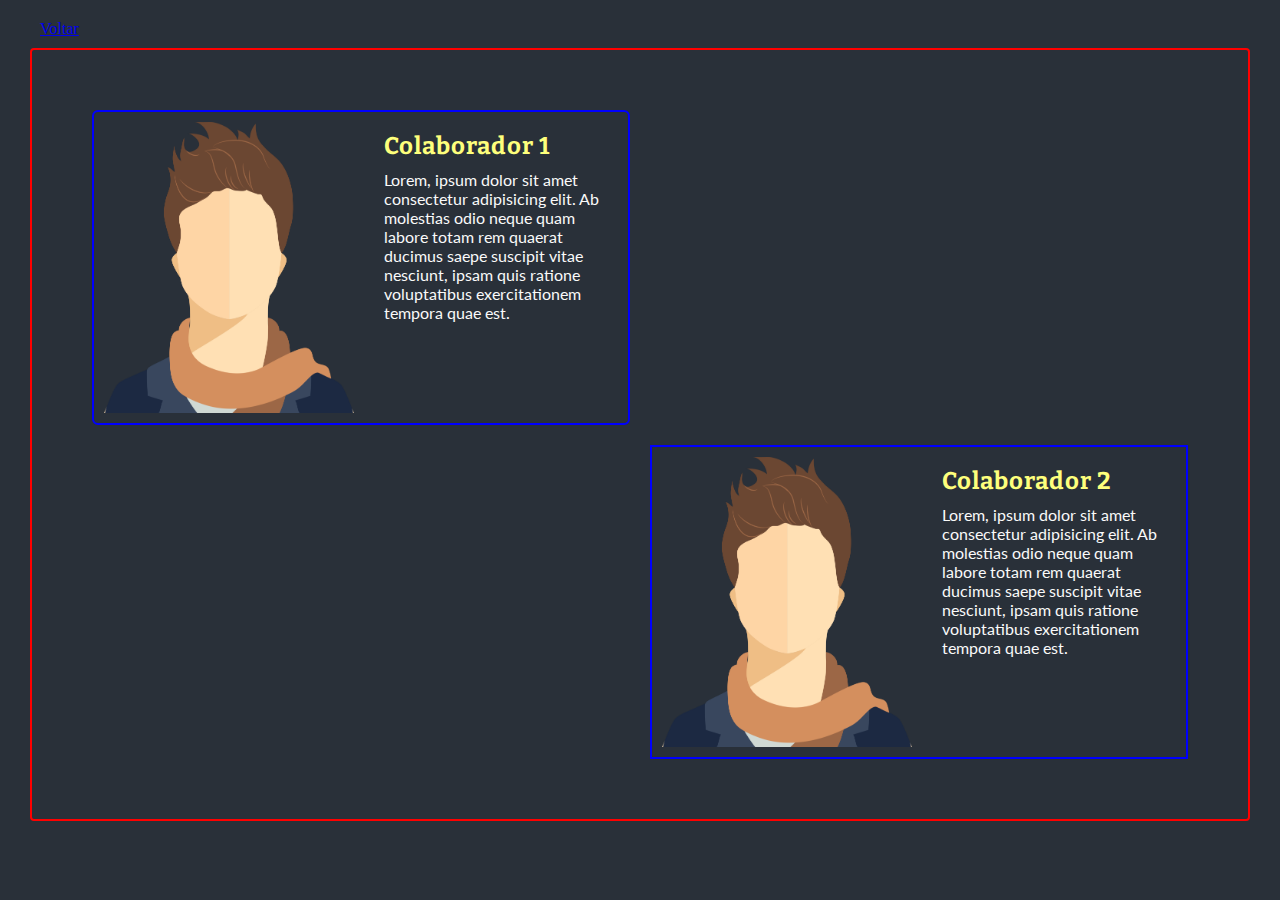
==== pages/colaboradores.html @ fd0c3d09 "Adding the subpages" ====
<!DOCTYPE html>
<html lang="pt-BR">
<head>
    <meta charset="UTF-8">
    <meta name="viewport" content="width=device-width, initial-scale=1.0">
    <meta name="viewport" content="initial-scale=1, maximum-scale=1">
    <link rel="stylesheet" href="./colaboradores.css">
    <link rel="stylesheet" href="./css/responsive.css">
    <title>Carvalhais Arquitetura</title>
</head>
<body>
    <div class="home-button">
        <a href="../index.html">Voltar</a>
    </div>
    <div class="colaboradores-container">
        <div class="colaborador1">
            <img src="../images/avatar1.png" alt="colaborador">
            <div class="colaborador-info">
                <h2>Colaborador 1</h2>
                <p>Lorem, ipsum dolor sit amet consectetur adipisicing elit. Ab molestias odio neque quam labore totam rem quaerat ducimus saepe suscipit vitae nesciunt, ipsam quis ratione voluptatibus exercitationem tempora quae est.</p>
            </div>
        </div>

        <div class="colaborador2">
            <img src="../images/avatar1.png" alt="colaborador">
            <div class="colaborador-info">
                <h2>Colaborador 2</h2>
                <p>Lorem, ipsum dolor sit amet consectetur adipisicing elit. Ab molestias odio neque quam labore totam rem quaerat ducimus saepe suscipit vitae nesciunt, ipsam quis ratione voluptatibus exercitationem tempora quae est.</p>
            </div>
        </div>
    </div>
</body>
</html>
---- pages/colaboradores.css ----
/* Importing Stuff */
/* Lato Font: Light 300 */
@import url('https://fonts.googleapis.com/css2?family=Lato:wght@300&family=Oswald:wght@300&family=Poppins:wght@200&family=Quicksand:wght@300&family=Roboto+Slab&display=swap');
/* Bitter Font: Bold 700 */
@import url('https://fonts.googleapis.com/css2?family=Bitter:wght@700&family=Lato:wght@300&family=Oswald:wght@300&family=Poppins:wght@200&family=Quicksand:wght@300&family=Roboto+Slab&display=swap');
:root {
    /* Colors for the Website */
    --primary-color: #293039;
    --secondary-color: #feff7c;
    --third-color: #fafafa;
    /* Font Config */
    /* Header */
    --header-font: Bitter, serif;
    --header-size: 40px;
    --header-text-transform: uppercase;
    --header-letter-spacing: 6px;
    /* Paragraph */
    --paragraph-font: Lato, sans-serif;
}
*{
    margin: 10px;
}
body {
    background-color: var(--primary-color);
}
.colaboradores-container {
    border: 2px solid red;
    border-radius: 4px;
    padding: 50px;
    display: grid;
    grid-template-columns: repeat(2, 1fr);
    grid-template-rows: repeat(2, 1fr);
}

.colaborador1 {
    grid-area: 1/1/2/2;
    display: flex;
    flex-direction: row;
    border: 2px solid blue;
    border-radius: 6px;
    align-self: center;
    text-align: start;
    justify-self: center;
}
.colaborador1 img {
    width: 250px;
}

.colaborador2 {
    grid-area: 2/2/3/3;
    display: flex;
    flex-direction: row;
    border: 2px solid blue;
    align-self: center;
    justify-self: center;
    text-align: start;
}
.colaborador2 img {
    width: 250px;
}

/* Colaborador Info */
.colaborador-info h2 {
    font-family: var(--header-font);
    color: var(--secondary-color);
    letter-spacing: 1px;
}

.colaborador-info p {
    font-family: var(--paragraph-font);
    font-size: 16px;
    color: var(--third-color);
}
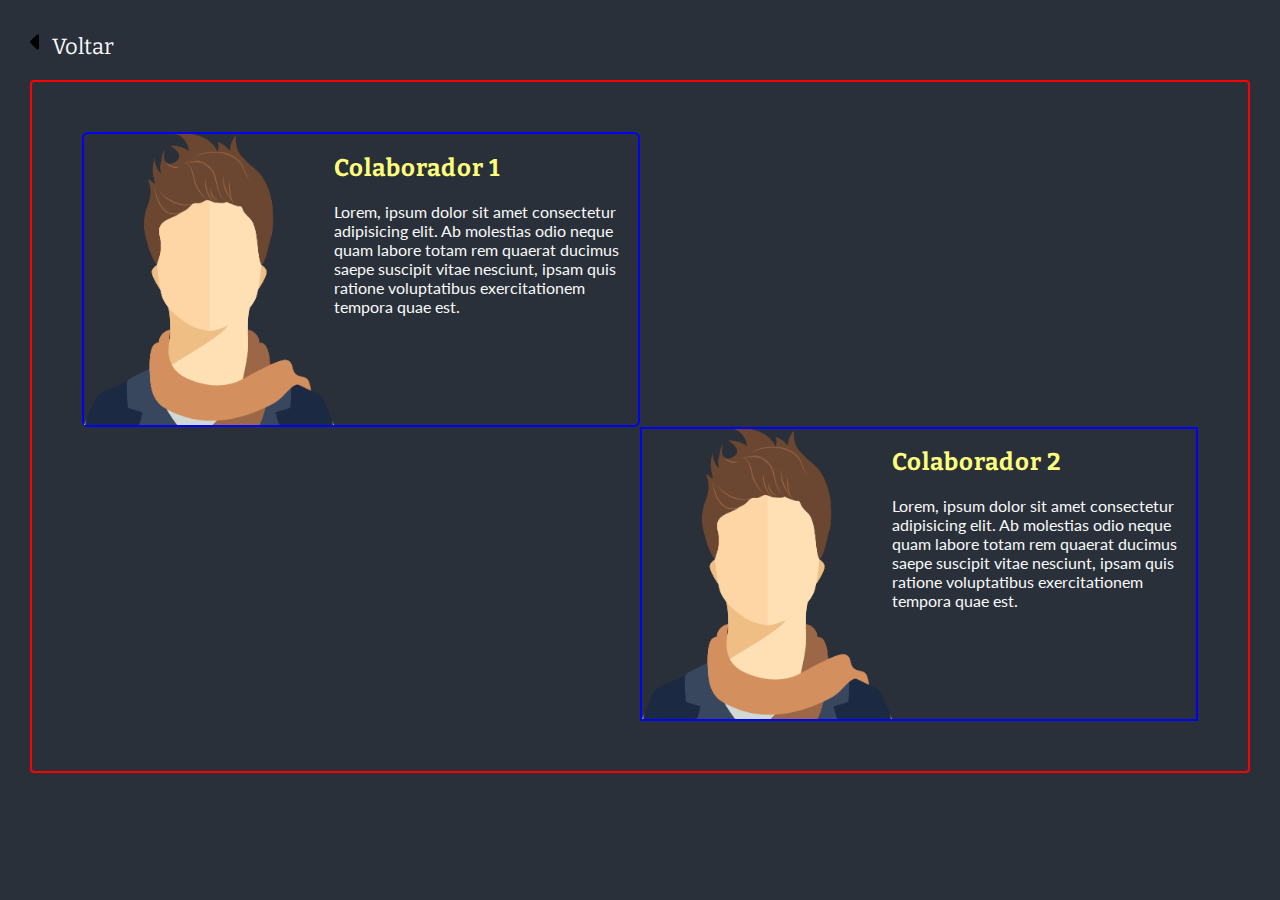
==== commit 2bdc10bc: "update" ====
--- a/pages/colaboradores.html
+++ b/pages/colaboradores.html
@@ -10,7 +10,7 @@
 </head>
 <body>
     <div class="home-button">
-        <a href="../index.html">Voltar</a>
+        <a href="../index.html"><img src="../images/caret-left-solid.svg" alt="voltar">Voltar</a>
     </div>
     <div class="colaboradores-container">
         <div class="colaborador1">
--- a/pages/colaboradores.css
+++ b/pages/colaboradores.css
@@ -17,11 +17,10 @@
     /* Paragraph */
     --paragraph-font: Lato, sans-serif;
 }
-*{
-    margin: 10px;
-}
+
 body {
     background-color: var(--primary-color);
+    margin: 30px;
 }
 .colaboradores-container {
     border: 2px solid red;
@@ -70,4 +69,18 @@
     font-family: var(--paragraph-font);
     font-size: 16px;
     color: var(--third-color);
+}
+
+.home-button {
+    margin-bottom: 20px;
+}
+.home-button a {
+    color: var(--third-color);
+    font-family: var(--header-font);
+    font-size: 22px;
+    text-decoration: none;
+}
+.home-button img {
+    padding-right: 10px;
+    width: 12px;
 }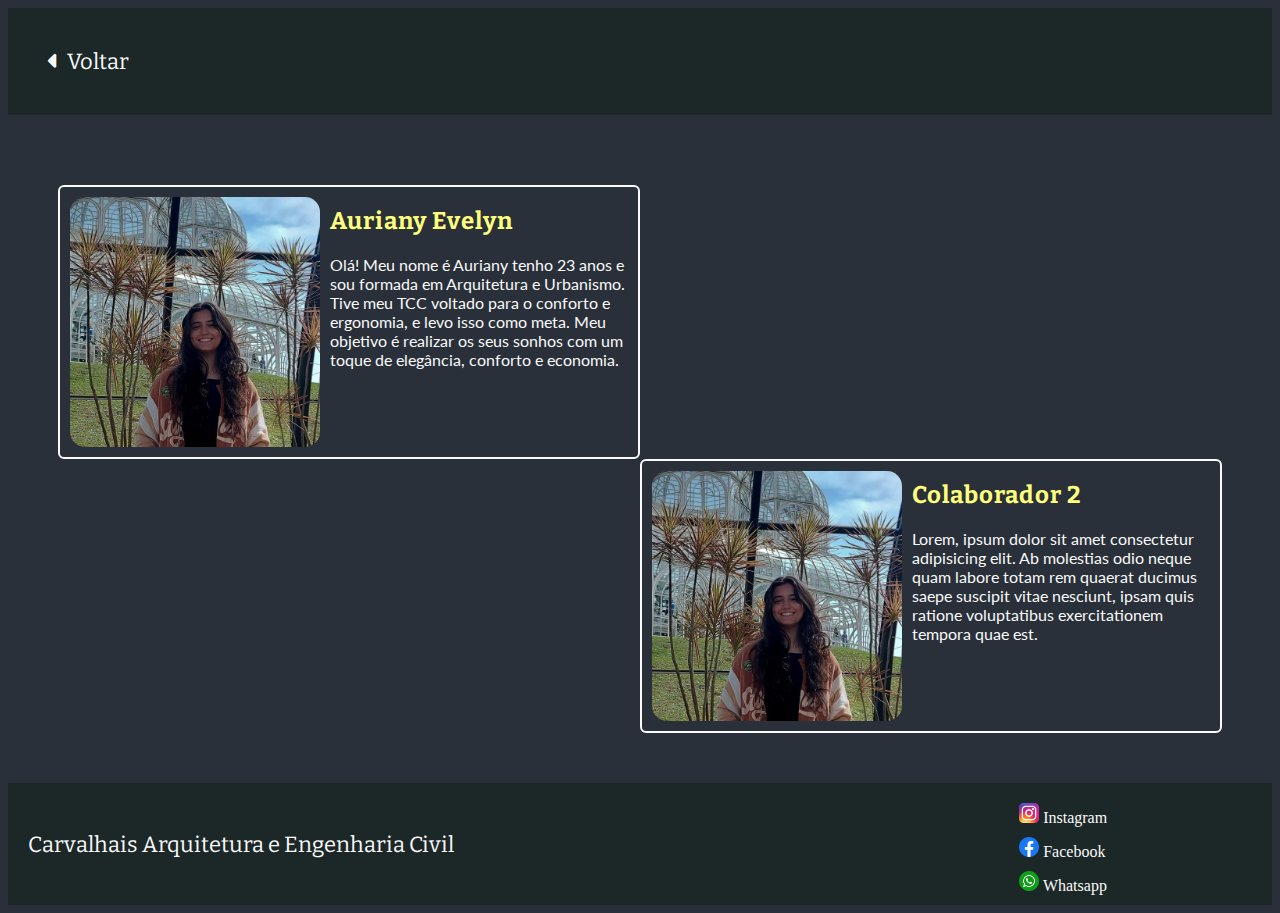
==== commit f410d243: "update" ====
--- a/pages/colaboradores.html
+++ b/pages/colaboradores.html
@@ -4,30 +4,54 @@
     <meta charset="UTF-8">
     <meta name="viewport" content="width=device-width, initial-scale=1.0">
     <meta name="viewport" content="initial-scale=1, maximum-scale=1">
+    <link rel="stylesheet" href="../fontawesome-free-6.5.1-web/css/all.min.css">
     <link rel="stylesheet" href="./colaboradores.css">
     <link rel="stylesheet" href="./css/responsive.css">
     <title>Carvalhais Arquitetura</title>
 </head>
 <body>
     <div class="home-button">
-        <a href="../index.html"><img src="../images/caret-left-solid.svg" alt="voltar">Voltar</a>
+        <a href="../index.html"><i class="fa fa-caret-left" aria-hidden="true"></i>Voltar</a>
     </div>
     <div class="colaboradores-container">
         <div class="colaborador1">
-            <img src="../images/avatar1.png" alt="colaborador">
+            <img src="../images/auriany.jpg" alt="colaborador">
             <div class="colaborador-info">
-                <h2>Colaborador 1</h2>
-                <p>Lorem, ipsum dolor sit amet consectetur adipisicing elit. Ab molestias odio neque quam labore totam rem quaerat ducimus saepe suscipit vitae nesciunt, ipsam quis ratione voluptatibus exercitationem tempora quae est.</p>
+                <h2>Auriany Evelyn</h2>
+                <p>Olá!
+                    Meu nome é Auriany tenho 23 anos e sou formada em Arquitetura e Urbanismo.
+                    Tive meu TCC voltado para o conforto e ergonomia, e levo isso como meta.
+                    Meu objetivo é realizar os seus sonhos com um toque de elegância, conforto e economia.</p>
             </div>
         </div>
 
         <div class="colaborador2">
-            <img src="../images/avatar1.png" alt="colaborador">
+            <img src="../images/auriany.jpg" alt="colaborador">
             <div class="colaborador-info">
                 <h2>Colaborador 2</h2>
                 <p>Lorem, ipsum dolor sit amet consectetur adipisicing elit. Ab molestias odio neque quam labore totam rem quaerat ducimus saepe suscipit vitae nesciunt, ipsam quis ratione voluptatibus exercitationem tempora quae est.</p>
             </div>
         </div>
     </div>
+    <footer>
+        <p>Carvalhais Arquitetura e Engenharia Civil</p>
+        <div class="subpage-social">
+            <div class="instagram">
+                <a href="#"><img src="../images/instagram-logo.png" alt="instagram">
+                Instagram
+                </a>
+            </div>
+            <div class="facebook">
+                <a href="#">
+                    <img src="../images/facebook-logo.png" alt="facebook"> Facebook
+                </a>
+            </div>
+            <div class="whatsapp">
+                <a href="#">
+                    <img src="../images/whatsapp-logo.png" alt="Whatsapp"> Whatsapp
+                </a>
+            </div>
+        </div>
+    </footer>
 </body>
 </html>--- a/fontawesome-free-6.5.1-web/css/all.min.css
+++ b/fontawesome-free-6.5.1-web/css/all.min.css
@@ -0,0 +1,9 @@
+/*!
+ * Font Awesome Free 6.5.1 by @fontawesome - https://fontawesome.com
+ * License - https://fontawesome.com/license/free (Icons: CC BY 4.0, Fonts: SIL OFL 1.1, Code: MIT License)
+ * Copyright 2023 Fonticons, Inc.
+ */
+.fa{font-family:var(--fa-style-family,"Font Awesome 6 Free");font-weight:var(--fa-style,900)}.fa,.fa-brands,.fa-classic,.fa-regular,.fa-sharp,.fa-solid,.fab,.far,.fas{-moz-osx-font-smoothing:grayscale;-webkit-font-smoothing:antialiased;display:var(--fa-display,inline-block);font-style:normal;font-variant:normal;line-height:1;text-rendering:auto}.fa-classic,.fa-regular,.fa-solid,.far,.fas{font-family:"Font Awesome 6 Free"}.fa-brands,.fab{font-family:"Font Awesome 6 Brands"}.fa-1x{font-size:1em}.fa-2x{font-size:2em}.fa-3x{font-size:3em}.fa-4x{font-size:4em}.fa-5x{font-size:5em}.fa-6x{font-size:6em}.fa-7x{font-size:7em}.fa-8x{font-size:8em}.fa-9x{font-size:9em}.fa-10x{font-size:10em}.fa-2xs{font-size:.625em;line-height:.1em;vertical-align:.225em}.fa-xs{font-size:.75em;line-height:.08333em;vertical-align:.125em}.fa-sm{font-size:.875em;line-height:.07143em;vertical-align:.05357em}.fa-lg{font-size:1.25em;line-height:.05em;vertical-align:-.075em}.fa-xl{font-size:1.5em;line-height:.04167em;vertical-align:-.125em}.fa-2xl{font-size:2em;line-height:.03125em;vertical-align:-.1875em}.fa-fw{text-align:center;width:1.25em}.fa-ul{list-style-type:none;margin-left:var(--fa-li-margin,2.5em);padding-left:0}.fa-ul>li{position:relative}.fa-li{left:calc(var(--fa-li-width, 2em)*-1);position:absolute;text-align:center;width:var(--fa-li-width,2em);line-height:inherit}.fa-border{border-radius:var(--fa-border-radius,.1em);border:var(--fa-border-width,.08em) var(--fa-border-style,solid) var(--fa-border-color,#eee);padding:var(--fa-border-padding,.2em .25em .15em)}.fa-pull-left{float:left;margin-right:var(--fa-pull-margin,.3em)}.fa-pull-right{float:right;margin-left:var(--fa-pull-margin,.3em)}.fa-beat{-webkit-animation-name:fa-beat;animation-name:fa-beat;-webkit-animation-delay:var(--fa-animation-delay,0s);animation-delay:var(--fa-animation-delay,0s);-webkit-animation-direction:var(--fa-animation-direction,normal);animation-direction:var(--fa-animation-direction,normal);-webkit-animation-duration:var(--fa-animation-duration,1s);animation-duration:var(--fa-animation-duration,1s);-webkit-animation-iteration-count:var(--fa-animation-iteration-count,infinite);animation-iteration-count:var(--fa-animation-iteration-count,infinite);-webkit-animation-timing-function:var(--fa-animation-timing,ease-in-out);animation-timing-function:var(--fa-animation-timing,ease-in-out)}.fa-bounce{-webkit-animation-name:fa-bounce;animation-name:fa-bounce;-webkit-animation-delay:var(--fa-animation-delay,0s);animation-delay:var(--fa-animation-delay,0s);-webkit-animation-direction:var(--fa-animation-direction,normal);animation-direction:var(--fa-animation-direction,normal);-webkit-animation-duration:var(--fa-animation-duration,1s);animation-duration:var(--fa-animation-duration,1s);-webkit-animation-iteration-count:var(--fa-animation-iteration-count,infinite);animation-iteration-count:var(--fa-animation-iteration-count,infinite);-webkit-animation-timing-function:var(--fa-animation-timing,cubic-bezier(.28,.84,.42,1));animation-timing-function:var(--fa-animation-timing,cubic-bezier(.28,.84,.42,1))}.fa-fade{-webkit-animation-name:fa-fade;animation-name:fa-fade;-webkit-animation-iteration-count:var(--fa-animation-iteration-count,infinite);animation-iteration-count:var(--fa-animation-iteration-count,infinite);-webkit-animation-timing-function:var(--fa-animation-timing,cubic-bezier(.4,0,.6,1));animation-timing-function:var(--fa-animation-timing,cubic-bezier(.4,0,.6,1))}.fa-beat-fade,.fa-fade{-webkit-animation-delay:var(--fa-animation-delay,0s);animation-delay:var(--fa-animation-delay,0s);-webkit-animation-direction:var(--fa-animation-direction,normal);animation-direction:var(--fa-animation-direction,normal);-webkit-animation-duration:var(--fa-animation-duration,1s);animation-duration:var(--fa-animation-duration,1s)}.fa-beat-fade{-webkit-animation-name:fa-beat-fade;animation-name:fa-beat-fade;-webkit-animation-iteration-count:var(--fa-animation-iteration-count,infinite);animation-iteration-count:var(--fa-animation-iteration-count,infinite);-webkit-animation-timing-function:var(--fa-animation-timing,cubic-bezier(.4,0,.6,1));animation-timing-function:var(--fa-animation-timing,cubic-bezier(.4,0,.6,1))}.fa-flip{-webkit-animation-name:fa-flip;animation-name:fa-flip;-webkit-animation-delay:var(--fa-animation-delay,0s);animation-delay:var(--fa-animation-delay,0s);-webkit-animation-direction:var(--fa-animation-direction,normal);animation-direction:var(--fa-animation-direction,normal);-webkit-animation-duration:var(--fa-animation-duration,1s);animation-duration:var(--fa-animation-duration,1s);-webkit-animation-iteration-count:var(--fa-animation-iteration-count,infinite);animation-iteration-count:var(--fa-animation-iteration-count,infinite);-webkit-animation-timing-function:var(--fa-animation-timing,ease-in-out);animation-timing-function:var(--fa-animation-timing,ease-in-out)}.fa-shake{-webkit-animation-name:fa-shake;animation-name:fa-shake;-webkit-animation-duration:var(--fa-animation-duration,1s);animation-duration:var(--fa-animation-duration,1s);-webkit-animation-iteration-count:var(--fa-animation-iteration-count,infinite);animation-iteration-count:var(--fa-animation-iteration-count,infinite);-webkit-animation-timing-function:var(--fa-animation-timing,linear);animation-timing-function:var(--fa-animation-timing,linear)}.fa-shake,.fa-spin{-webkit-animation-delay:var(--fa-animation-delay,0s);animation-delay:var(--fa-animation-delay,0s);-webkit-animation-direction:var(--fa-animation-direction,normal);animation-direction:var(--fa-animation-direction,normal)}.fa-spin{-webkit-animation-name:fa-spin;animation-name:fa-spin;-webkit-animation-duration:var(--fa-animation-duration,2s);animation-duration:var(--fa-animation-duration,2s);-webkit-animation-iteration-count:var(--fa-animation-iteration-count,infinite);animation-iteration-count:var(--fa-animation-iteration-count,infinite);-webkit-animation-timing-function:var(--fa-animation-timing,linear);animation-timing-function:var(--fa-animation-timing,linear)}.fa-spin-reverse{--fa-animation-direction:reverse}.fa-pulse,.fa-spin-pulse{-webkit-animation-name:fa-spin;animation-name:fa-spin;-webkit-animation-direction:var(--fa-animation-direction,normal);animation-direction:var(--fa-animation-direction,normal);-webkit-animation-duration:var(--fa-animation-duration,1s);animation-duration:var(--fa-animation-duration,1s);-webkit-animation-iteration-count:var(--fa-animation-iteration-count,infinite);animation-iteration-count:var(--fa-animation-iteration-count,infinite);-webkit-animation-timing-function:var(--fa-animation-timing,steps(8));animation-timing-function:var(--fa-animation-timing,steps(8))}@media (prefers-reduced-motion:reduce){.fa-beat,.fa-beat-fade,.fa-bounce,.fa-fade,.fa-flip,.fa-pulse,.fa-shake,.fa-spin,.fa-spin-pulse{-webkit-animation-delay:-1ms;animation-delay:-1ms;-webkit-animation-duration:1ms;animation-duration:1ms;-webkit-animation-iteration-count:1;animation-iteration-count:1;-webkit-transition-delay:0s;transition-delay:0s;-webkit-transition-duration:0s;transition-duration:0s}}@-webkit-keyframes fa-beat{0%,90%{-webkit-transform:scale(1);transform:scale(1)}45%{-webkit-transform:scale(var(--fa-beat-scale,1.25));transform:scale(var(--fa-beat-scale,1.25))}}@keyframes fa-beat{0%,90%{-webkit-transform:scale(1);transform:scale(1)}45%{-webkit-transform:scale(var(--fa-beat-scale,1.25));transform:scale(var(--fa-beat-scale,1.25))}}@-webkit-keyframes fa-bounce{0%{-webkit-transform:scale(1) translateY(0);transform:scale(1) translateY(0)}10%{-webkit-transform:scale(var(--fa-bounce-start-scale-x,1.1),var(--fa-bounce-start-scale-y,.9)) translateY(0);transform:scale(var(--fa-bounce-start-scale-x,1.1),var(--fa-bounce-start-scale-y,.9)) translateY(0)}30%{-webkit-transform:scale(var(--fa-bounce-jump-scale-x,.9),var(--fa-bounce-jump-scale-y,1.1)) translateY(var(--fa-bounce-height,-.5em));transform:scale(var(--fa-bounce-jump-scale-x,.9),var(--fa-bounce-jump-scale-y,1.1)) translateY(var(--fa-bounce-height,-.5em))}50%{-webkit-transform:scale(var(--fa-bounce-land-scale-x,1.05),var(--fa-bounce-land-scale-y,.95)) translateY(0);transform:scale(var(--fa-bounce-land-scale-x,1.05),var(--fa-bounce-land-scale-y,.95)) translateY(0)}57%{-webkit-transform:scale(1) translateY(var(--fa-bounce-rebound,-.125em));transform:scale(1) translateY(var(--fa-bounce-rebound,-.125em))}64%{-webkit-transform:scale(1) translateY(0);transform:scale(1) translateY(0)}to{-webkit-transform:scale(1) translateY(0);transform:scale(1) translateY(0)}}@keyframes fa-bounce{0%{-webkit-transform:scale(1) translateY(0);transform:scale(1) translateY(0)}10%{-webkit-transform:scale(var(--fa-bounce-start-scale-x,1.1),var(--fa-bounce-start-scale-y,.9)) translateY(0);transform:scale(var(--fa-bounce-start-scale-x,1.1),var(--fa-bounce-start-scale-y,.9)) translateY(0)}30%{-webkit-transform:scale(var(--fa-bounce-jump-scale-x,.9),var(--fa-bounce-jump-scale-y,1.1)) translateY(var(--fa-bounce-height,-.5em));transform:scale(var(--fa-bounce-jump-scale-x,.9),var(--fa-bounce-jump-scale-y,1.1)) translateY(var(--fa-bounce-height,-.5em))}50%{-webkit-transform:scale(var(--fa-bounce-land-scale-x,1.05),var(--fa-bounce-land-scale-y,.95)) translateY(0);transform:scale(var(--fa-bounce-land-scale-x,1.05),var(--fa-bounce-land-scale-y,.95)) translateY(0)}57%{-webkit-transform:scale(1) translateY(var(--fa-bounce-rebound,-.125em));transform:scale(1) translateY(var(--fa-bounce-rebound,-.125em))}64%{-webkit-transform:scale(1) translateY(0);transform:scale(1) translateY(0)}to{-webkit-transform:scale(1) translateY(0);transform:scale(1) translateY(0)}}@-webkit-keyframes fa-fade{50%{opacity:var(--fa-fade-opacity,.4)}}@keyframes fa-fade{50%{opacity:var(--fa-fade-opacity,.4)}}@-webkit-keyframes fa-beat-fade{0%,to{opacity:var(--fa-beat-fade-opacity,.4);-webkit-transform:scale(1);transform:scale(1)}50%{opacity:1;-webkit-transform:scale(var(--fa-beat-fade-scale,1.125));transform:scale(var(--fa-beat-fade-scale,1.125))}}@keyframes fa-beat-fade{0%,to{opacity:var(--fa-beat-fade-opacity,.4);-webkit-transform:scale(1);transform:scale(1)}50%{opacity:1;-webkit-transform:scale(var(--fa-beat-fade-scale,1.125));transform:scale(var(--fa-beat-fade-scale,1.125))}}@-webkit-keyframes fa-flip{50%{-webkit-transform:rotate3d(var(--fa-flip-x,0),var(--fa-flip-y,1),var(--fa-flip-z,0),var(--fa-flip-angle,-180deg));transform:rotate3d(var(--fa-flip-x,0),var(--fa-flip-y,1),var(--fa-flip-z,0),var(--fa-flip-angle,-180deg))}}@keyframes fa-flip{50%{-webkit-transform:rotate3d(var(--fa-flip-x,0),var(--fa-flip-y,1),var(--fa-flip-z,0),var(--fa-flip-angle,-180deg));transform:rotate3d(var(--fa-flip-x,0),var(--fa-flip-y,1),var(--fa-flip-z,0),var(--fa-flip-angle,-180deg))}}@-webkit-keyframes fa-shake{0%{-webkit-transform:rotate(-15deg);transform:rotate(-15deg)}4%{-webkit-transform:rotate(15deg);transform:rotate(15deg)}8%,24%{-webkit-transform:rotate(-18deg);transform:rotate(-18deg)}12%,28%{-webkit-transform:rotate(18deg);transform:rotate(18deg)}16%{-webkit-transform:rotate(-22deg);transform:rotate(-22deg)}20%{-webkit-transform:rotate(22deg);transform:rotate(22deg)}32%{-webkit-transform:rotate(-12deg);transform:rotate(-12deg)}36%{-webkit-transform:rotate(12deg);transform:rotate(12deg)}40%,to{-webkit-transform:rotate(0deg);transform:rotate(0deg)}}@keyframes fa-shake{0%{-webkit-transform:rotate(-15deg);transform:rotate(-15deg)}4%{-webkit-transform:rotate(15deg);transform:rotate(15deg)}8%,24%{-webkit-transform:rotate(-18deg);transform:rotate(-18deg)}12%,28%{-webkit-transform:rotate(18deg);transform:rotate(18deg)}16%{-webkit-transform:rotate(-22deg);transform:rotate(-22deg)}20%{-webkit-transform:rotate(22deg);transform:rotate(22deg)}32%{-webkit-transform:rotate(-12deg);transform:rotate(-12deg)}36%{-webkit-transform:rotate(12deg);transform:rotate(12deg)}40%,to{-webkit-transform:rotate(0deg);transform:rotate(0deg)}}@-webkit-keyframes fa-spin{0%{-webkit-transform:rotate(0deg);transform:rotate(0deg)}to{-webkit-transform:rotate(1turn);transform:rotate(1turn)}}@keyframes fa-spin{0%{-webkit-transform:rotate(0deg);transform:rotate(0deg)}to{-webkit-transform:rotate(1turn);transform:rotate(1turn)}}.fa-rotate-90{-webkit-transform:rotate(90deg);transform:rotate(90deg)}.fa-rotate-180{-webkit-transform:rotate(180deg);transform:rotate(180deg)}.fa-rotate-270{-webkit-transform:rotate(270deg);transform:rotate(270deg)}.fa-flip-horizontal{-webkit-transform:scaleX(-1);transform:scaleX(-1)}.fa-flip-vertical{-webkit-transform:scaleY(-1);transform:scaleY(-1)}.fa-flip-both,.fa-flip-horizontal.fa-flip-vertical{-webkit-transform:scale(-1);transform:scale(-1)}.fa-rotate-by{-webkit-transform:rotate(var(--fa-rotate-angle,none));transform:rotate(var(--fa-rotate-angle,none))}.fa-stack{display:inline-block;height:2em;line-height:2em;position:relative;vertical-align:middle;width:2.5em}.fa-stack-1x,.fa-stack-2x{left:0;position:absolute;text-align:center;width:100%;z-index:var(--fa-stack-z-index,auto)}.fa-stack-1x{line-height:inherit}.fa-stack-2x{font-size:2em}.fa-inverse{color:var(--fa-inverse,#fff)}
+
+.fa-0:before{content:"\30"}.fa-1:before{content:"\31"}.fa-2:before{content:"\32"}.fa-3:before{content:"\33"}.fa-4:before{content:"\34"}.fa-5:before{content:"\35"}.fa-6:before{content:"\36"}.fa-7:before{content:"\37"}.fa-8:before{content:"\38"}.fa-9:before{content:"\39"}.fa-fill-drip:before{content:"\f576"}.fa-arrows-to-circle:before{content:"\e4bd"}.fa-chevron-circle-right:before,.fa-circle-chevron-right:before{content:"\f138"}.fa-at:before{content:"\40"}.fa-trash-alt:before,.fa-trash-can:before{content:"\f2ed"}.fa-text-height:before{content:"\f034"}.fa-user-times:before,.fa-user-xmark:before{content:"\f235"}.fa-stethoscope:before{content:"\f0f1"}.fa-comment-alt:before,.fa-message:before{content:"\f27a"}.fa-info:before{content:"\f129"}.fa-compress-alt:before,.fa-down-left-and-up-right-to-center:before{content:"\f422"}.fa-explosion:before{content:"\e4e9"}.fa-file-alt:before,.fa-file-lines:before,.fa-file-text:before{content:"\f15c"}.fa-wave-square:before{content:"\f83e"}.fa-ring:before{content:"\f70b"}.fa-building-un:before{content:"\e4d9"}.fa-dice-three:before{content:"\f527"}.fa-calendar-alt:before,.fa-calendar-days:before{content:"\f073"}.fa-anchor-circle-check:before{content:"\e4aa"}.fa-building-circle-arrow-right:before{content:"\e4d1"}.fa-volleyball-ball:before,.fa-volleyball:before{content:"\f45f"}.fa-arrows-up-to-line:before{content:"\e4c2"}.fa-sort-desc:before,.fa-sort-down:before{content:"\f0dd"}.fa-circle-minus:before,.fa-minus-circle:before{content:"\f056"}.fa-door-open:before{content:"\f52b"}.fa-right-from-bracket:before,.fa-sign-out-alt:before{content:"\f2f5"}.fa-atom:before{content:"\f5d2"}.fa-soap:before{content:"\e06e"}.fa-heart-music-camera-bolt:before,.fa-icons:before{content:"\f86d"}.fa-microphone-alt-slash:before,.fa-microphone-lines-slash:before{content:"\f539"}.fa-bridge-circle-check:before{content:"\e4c9"}.fa-pump-medical:before{content:"\e06a"}.fa-fingerprint:before{content:"\f577"}.fa-hand-point-right:before{content:"\f0a4"}.fa-magnifying-glass-location:before,.fa-search-location:before{content:"\f689"}.fa-forward-step:before,.fa-step-forward:before{content:"\f051"}.fa-face-smile-beam:before,.fa-smile-beam:before{content:"\f5b8"}.fa-flag-checkered:before{content:"\f11e"}.fa-football-ball:before,.fa-football:before{content:"\f44e"}.fa-school-circle-exclamation:before{content:"\e56c"}.fa-crop:before{content:"\f125"}.fa-angle-double-down:before,.fa-angles-down:before{content:"\f103"}.fa-users-rectangle:before{content:"\e594"}.fa-people-roof:before{content:"\e537"}.fa-people-line:before{content:"\e534"}.fa-beer-mug-empty:before,.fa-beer:before{content:"\f0fc"}.fa-diagram-predecessor:before{content:"\e477"}.fa-arrow-up-long:before,.fa-long-arrow-up:before{content:"\f176"}.fa-burn:before,.fa-fire-flame-simple:before{content:"\f46a"}.fa-male:before,.fa-person:before{content:"\f183"}.fa-laptop:before{content:"\f109"}.fa-file-csv:before{content:"\f6dd"}.fa-menorah:before{content:"\f676"}.fa-truck-plane:before{content:"\e58f"}.fa-record-vinyl:before{content:"\f8d9"}.fa-face-grin-stars:before,.fa-grin-stars:before{content:"\f587"}.fa-bong:before{content:"\f55c"}.fa-pastafarianism:before,.fa-spaghetti-monster-flying:before{content:"\f67b"}.fa-arrow-down-up-across-line:before{content:"\e4af"}.fa-spoon:before,.fa-utensil-spoon:before{content:"\f2e5"}.fa-jar-wheat:before{content:"\e517"}.fa-envelopes-bulk:before,.fa-mail-bulk:before{content:"\f674"}.fa-file-circle-exclamation:before{content:"\e4eb"}.fa-circle-h:before,.fa-hospital-symbol:before{content:"\f47e"}.fa-pager:before{content:"\f815"}.fa-address-book:before,.fa-contact-book:before{content:"\f2b9"}.fa-strikethrough:before{content:"\f0cc"}.fa-k:before{content:"\4b"}.fa-landmark-flag:before{content:"\e51c"}.fa-pencil-alt:before,.fa-pencil:before{content:"\f303"}.fa-backward:before{content:"\f04a"}.fa-caret-right:before{content:"\f0da"}.fa-comments:before{content:"\f086"}.fa-file-clipboard:before,.fa-paste:before{content:"\f0ea"}.fa-code-pull-request:before{content:"\e13c"}.fa-clipboard-list:before{content:"\f46d"}.fa-truck-loading:before,.fa-truck-ramp-box:before{content:"\f4de"}.fa-user-check:before{content:"\f4fc"}.fa-vial-virus:before{content:"\e597"}.fa-sheet-plastic:before{content:"\e571"}.fa-blog:before{content:"\f781"}.fa-user-ninja:before{content:"\f504"}.fa-person-arrow-up-from-line:before{content:"\e539"}.fa-scroll-torah:before,.fa-torah:before{content:"\f6a0"}.fa-broom-ball:before,.fa-quidditch-broom-ball:before,.fa-quidditch:before{content:"\f458"}.fa-toggle-off:before{content:"\f204"}.fa-archive:before,.fa-box-archive:before{content:"\f187"}.fa-person-drowning:before{content:"\e545"}.fa-arrow-down-9-1:before,.fa-sort-numeric-desc:before,.fa-sort-numeric-down-alt:before{content:"\f886"}.fa-face-grin-tongue-squint:before,.fa-grin-tongue-squint:before{content:"\f58a"}.fa-spray-can:before{content:"\f5bd"}.fa-truck-monster:before{content:"\f63b"}.fa-w:before{content:"\57"}.fa-earth-africa:before,.fa-globe-africa:before{content:"\f57c"}.fa-rainbow:before{content:"\f75b"}.fa-circle-notch:before{content:"\f1ce"}.fa-tablet-alt:before,.fa-tablet-screen-button:before{content:"\f3fa"}.fa-paw:before{content:"\f1b0"}.fa-cloud:before{content:"\f0c2"}.fa-trowel-bricks:before{content:"\e58a"}.fa-face-flushed:before,.fa-flushed:before{content:"\f579"}.fa-hospital-user:before{content:"\f80d"}.fa-tent-arrow-left-right:before{content:"\e57f"}.fa-gavel:before,.fa-legal:before{content:"\f0e3"}.fa-binoculars:before{content:"\f1e5"}.fa-microphone-slash:before{content:"\f131"}.fa-box-tissue:before{content:"\e05b"}.fa-motorcycle:before{content:"\f21c"}.fa-bell-concierge:before,.fa-concierge-bell:before{content:"\f562"}.fa-pen-ruler:before,.fa-pencil-ruler:before{content:"\f5ae"}.fa-people-arrows-left-right:before,.fa-people-arrows:before{content:"\e068"}.fa-mars-and-venus-burst:before{content:"\e523"}.fa-caret-square-right:before,.fa-square-caret-right:before{content:"\f152"}.fa-cut:before,.fa-scissors:before{content:"\f0c4"}.fa-sun-plant-wilt:before{content:"\e57a"}.fa-toilets-portable:before{content:"\e584"}.fa-hockey-puck:before{content:"\f453"}.fa-table:before{content:"\f0ce"}.fa-magnifying-glass-arrow-right:before{content:"\e521"}.fa-digital-tachograph:before,.fa-tachograph-digital:before{content:"\f566"}.fa-users-slash:before{content:"\e073"}.fa-clover:before{content:"\e139"}.fa-mail-reply:before,.fa-reply:before{content:"\f3e5"}.fa-star-and-crescent:before{content:"\f699"}.fa-house-fire:before{content:"\e50c"}.fa-minus-square:before,.fa-square-minus:before{content:"\f146"}.fa-helicopter:before{content:"\f533"}.fa-compass:before{content:"\f14e"}.fa-caret-square-down:before,.fa-square-caret-down:before{content:"\f150"}.fa-file-circle-question:before{content:"\e4ef"}.fa-laptop-code:before{content:"\f5fc"}.fa-swatchbook:before{content:"\f5c3"}.fa-prescription-bottle:before{content:"\f485"}.fa-bars:before,.fa-navicon:before{content:"\f0c9"}.fa-people-group:before{content:"\e533"}.fa-hourglass-3:before,.fa-hourglass-end:before{content:"\f253"}.fa-heart-broken:before,.fa-heart-crack:before{content:"\f7a9"}.fa-external-link-square-alt:before,.fa-square-up-right:before{content:"\f360"}.fa-face-kiss-beam:before,.fa-kiss-beam:before{content:"\f597"}.fa-film:before{content:"\f008"}.fa-ruler-horizontal:before{content:"\f547"}.fa-people-robbery:before{content:"\e536"}.fa-lightbulb:before{content:"\f0eb"}.fa-caret-left:before{content:"\f0d9"}.fa-circle-exclamation:before,.fa-exclamation-circle:before{content:"\f06a"}.fa-school-circle-xmark:before{content:"\e56d"}.fa-arrow-right-from-bracket:before,.fa-sign-out:before{content:"\f08b"}.fa-chevron-circle-down:before,.fa-circle-chevron-down:before{content:"\f13a"}.fa-unlock-alt:before,.fa-unlock-keyhole:before{content:"\f13e"}.fa-cloud-showers-heavy:before{content:"\f740"}.fa-headphones-alt:before,.fa-headphones-simple:before{content:"\f58f"}.fa-sitemap:before{content:"\f0e8"}.fa-circle-dollar-to-slot:before,.fa-donate:before{content:"\f4b9"}.fa-memory:before{content:"\f538"}.fa-road-spikes:before{content:"\e568"}.fa-fire-burner:before{content:"\e4f1"}.fa-flag:before{content:"\f024"}.fa-hanukiah:before{content:"\f6e6"}.fa-feather:before{content:"\f52d"}.fa-volume-down:before,.fa-volume-low:before{content:"\f027"}.fa-comment-slash:before{content:"\f4b3"}.fa-cloud-sun-rain:before{content:"\f743"}.fa-compress:before{content:"\f066"}.fa-wheat-alt:before,.fa-wheat-awn:before{content:"\e2cd"}.fa-ankh:before{content:"\f644"}.fa-hands-holding-child:before{content:"\e4fa"}.fa-asterisk:before{content:"\2a"}.fa-check-square:before,.fa-square-check:before{content:"\f14a"}.fa-peseta-sign:before{content:"\e221"}.fa-header:before,.fa-heading:before{content:"\f1dc"}.fa-ghost:before{content:"\f6e2"}.fa-list-squares:before,.fa-list:before{content:"\f03a"}.fa-phone-square-alt:before,.fa-square-phone-flip:before{content:"\f87b"}.fa-cart-plus:before{content:"\f217"}.fa-gamepad:before{content:"\f11b"}.fa-circle-dot:before,.fa-dot-circle:before{content:"\f192"}.fa-dizzy:before,.fa-face-dizzy:before{content:"\f567"}.fa-egg:before{content:"\f7fb"}.fa-house-medical-circle-xmark:before{content:"\e513"}.fa-campground:before{content:"\f6bb"}.fa-folder-plus:before{content:"\f65e"}.fa-futbol-ball:before,.fa-futbol:before,.fa-soccer-ball:before{content:"\f1e3"}.fa-paint-brush:before,.fa-paintbrush:before{content:"\f1fc"}.fa-lock:before{content:"\f023"}.fa-gas-pump:before{content:"\f52f"}.fa-hot-tub-person:before,.fa-hot-tub:before{content:"\f593"}.fa-map-location:before,.fa-map-marked:before{content:"\f59f"}.fa-house-flood-water:before{content:"\e50e"}.fa-tree:before{content:"\f1bb"}.fa-bridge-lock:before{content:"\e4cc"}.fa-sack-dollar:before{content:"\f81d"}.fa-edit:before,.fa-pen-to-square:before{content:"\f044"}.fa-car-side:before{content:"\f5e4"}.fa-share-alt:before,.fa-share-nodes:before{content:"\f1e0"}.fa-heart-circle-minus:before{content:"\e4ff"}.fa-hourglass-2:before,.fa-hourglass-half:before{content:"\f252"}.fa-microscope:before{content:"\f610"}.fa-sink:before{content:"\e06d"}.fa-bag-shopping:before,.fa-shopping-bag:before{content:"\f290"}.fa-arrow-down-z-a:before,.fa-sort-alpha-desc:before,.fa-sort-alpha-down-alt:before{content:"\f881"}.fa-mitten:before{content:"\f7b5"}.fa-person-rays:before{content:"\e54d"}.fa-users:before{content:"\f0c0"}.fa-eye-slash:before{content:"\f070"}.fa-flask-vial:before{content:"\e4f3"}.fa-hand-paper:before,.fa-hand:before{content:"\f256"}.fa-om:before{content:"\f679"}.fa-worm:before{content:"\e599"}.fa-house-circle-xmark:before{content:"\e50b"}.fa-plug:before{content:"\f1e6"}.fa-chevron-up:before{content:"\f077"}.fa-hand-spock:before{content:"\f259"}.fa-stopwatch:before{content:"\f2f2"}.fa-face-kiss:before,.fa-kiss:before{content:"\f596"}.fa-bridge-circle-xmark:before{content:"\e4cb"}.fa-face-grin-tongue:before,.fa-grin-tongue:before{content:"\f589"}.fa-chess-bishop:before{content:"\f43a"}.fa-face-grin-wink:before,.fa-grin-wink:before{content:"\f58c"}.fa-deaf:before,.fa-deafness:before,.fa-ear-deaf:before,.fa-hard-of-hearing:before{content:"\f2a4"}.fa-road-circle-check:before{content:"\e564"}.fa-dice-five:before{content:"\f523"}.fa-rss-square:before,.fa-square-rss:before{content:"\f143"}.fa-land-mine-on:before{content:"\e51b"}.fa-i-cursor:before{content:"\f246"}.fa-stamp:before{content:"\f5bf"}.fa-stairs:before{content:"\e289"}.fa-i:before{content:"\49"}.fa-hryvnia-sign:before,.fa-hryvnia:before{content:"\f6f2"}.fa-pills:before{content:"\f484"}.fa-face-grin-wide:before,.fa-grin-alt:before{content:"\f581"}.fa-tooth:before{content:"\f5c9"}.fa-v:before{content:"\56"}.fa-bangladeshi-taka-sign:before{content:"\e2e6"}.fa-bicycle:before{content:"\f206"}.fa-rod-asclepius:before,.fa-rod-snake:before,.fa-staff-aesculapius:before,.fa-staff-snake:before{content:"\e579"}.fa-head-side-cough-slash:before{content:"\e062"}.fa-ambulance:before,.fa-truck-medical:before{content:"\f0f9"}.fa-wheat-awn-circle-exclamation:before{content:"\e598"}.fa-snowman:before{content:"\f7d0"}.fa-mortar-pestle:before{content:"\f5a7"}.fa-road-barrier:before{content:"\e562"}.fa-school:before{content:"\f549"}.fa-igloo:before{content:"\f7ae"}.fa-joint:before{content:"\f595"}.fa-angle-right:before{content:"\f105"}.fa-horse:before{content:"\f6f0"}.fa-q:before{content:"\51"}.fa-g:before{content:"\47"}.fa-notes-medical:before{content:"\f481"}.fa-temperature-2:before,.fa-temperature-half:before,.fa-thermometer-2:before,.fa-thermometer-half:before{content:"\f2c9"}.fa-dong-sign:before{content:"\e169"}.fa-capsules:before{content:"\f46b"}.fa-poo-bolt:before,.fa-poo-storm:before{content:"\f75a"}.fa-face-frown-open:before,.fa-frown-open:before{content:"\f57a"}.fa-hand-point-up:before{content:"\f0a6"}.fa-money-bill:before{content:"\f0d6"}.fa-bookmark:before{content:"\f02e"}.fa-align-justify:before{content:"\f039"}.fa-umbrella-beach:before{content:"\f5ca"}.fa-helmet-un:before{content:"\e503"}.fa-bullseye:before{content:"\f140"}.fa-bacon:before{content:"\f7e5"}.fa-hand-point-down:before{content:"\f0a7"}.fa-arrow-up-from-bracket:before{content:"\e09a"}.fa-folder-blank:before,.fa-folder:before{content:"\f07b"}.fa-file-medical-alt:before,.fa-file-waveform:before{content:"\f478"}.fa-radiation:before{content:"\f7b9"}.fa-chart-simple:before{content:"\e473"}.fa-mars-stroke:before{content:"\f229"}.fa-vial:before{content:"\f492"}.fa-dashboard:before,.fa-gauge-med:before,.fa-gauge:before,.fa-tachometer-alt-average:before{content:"\f624"}.fa-magic-wand-sparkles:before,.fa-wand-magic-sparkles:before{content:"\e2ca"}.fa-e:before{content:"\45"}.fa-pen-alt:before,.fa-pen-clip:before{content:"\f305"}.fa-bridge-circle-exclamation:before{content:"\e4ca"}.fa-user:before{content:"\f007"}.fa-school-circle-check:before{content:"\e56b"}.fa-dumpster:before{content:"\f793"}.fa-shuttle-van:before,.fa-van-shuttle:before{content:"\f5b6"}.fa-building-user:before{content:"\e4da"}.fa-caret-square-left:before,.fa-square-caret-left:before{content:"\f191"}.fa-highlighter:before{content:"\f591"}.fa-key:before{content:"\f084"}.fa-bullhorn:before{content:"\f0a1"}.fa-globe:before{content:"\f0ac"}.fa-synagogue:before{content:"\f69b"}.fa-person-half-dress:before{content:"\e548"}.fa-road-bridge:before{content:"\e563"}.fa-location-arrow:before{content:"\f124"}.fa-c:before{content:"\43"}.fa-tablet-button:before{content:"\f10a"}.fa-building-lock:before{content:"\e4d6"}.fa-pizza-slice:before{content:"\f818"}.fa-money-bill-wave:before{content:"\f53a"}.fa-area-chart:before,.fa-chart-area:before{content:"\f1fe"}.fa-house-flag:before{content:"\e50d"}.fa-person-circle-minus:before{content:"\e540"}.fa-ban:before,.fa-cancel:before{content:"\f05e"}.fa-camera-rotate:before{content:"\e0d8"}.fa-air-freshener:before,.fa-spray-can-sparkles:before{content:"\f5d0"}.fa-star:before{content:"\f005"}.fa-repeat:before{content:"\f363"}.fa-cross:before{content:"\f654"}.fa-box:before{content:"\f466"}.fa-venus-mars:before{content:"\f228"}.fa-arrow-pointer:before,.fa-mouse-pointer:before{content:"\f245"}.fa-expand-arrows-alt:before,.fa-maximize:before{content:"\f31e"}.fa-charging-station:before{content:"\f5e7"}.fa-shapes:before,.fa-triangle-circle-square:before{content:"\f61f"}.fa-random:before,.fa-shuffle:before{content:"\f074"}.fa-person-running:before,.fa-running:before{content:"\f70c"}.fa-mobile-retro:before{content:"\e527"}.fa-grip-lines-vertical:before{content:"\f7a5"}.fa-spider:before{content:"\f717"}.fa-hands-bound:before{content:"\e4f9"}.fa-file-invoice-dollar:before{content:"\f571"}.fa-plane-circle-exclamation:before{content:"\e556"}.fa-x-ray:before{content:"\f497"}.fa-spell-check:before{content:"\f891"}.fa-slash:before{content:"\f715"}.fa-computer-mouse:before,.fa-mouse:before{content:"\f8cc"}.fa-arrow-right-to-bracket:before,.fa-sign-in:before{content:"\f090"}.fa-shop-slash:before,.fa-store-alt-slash:before{content:"\e070"}.fa-server:before{content:"\f233"}.fa-virus-covid-slash:before{content:"\e4a9"}.fa-shop-lock:before{content:"\e4a5"}.fa-hourglass-1:before,.fa-hourglass-start:before{content:"\f251"}.fa-blender-phone:before{content:"\f6b6"}.fa-building-wheat:before{content:"\e4db"}.fa-person-breastfeeding:before{content:"\e53a"}.fa-right-to-bracket:before,.fa-sign-in-alt:before{content:"\f2f6"}.fa-venus:before{content:"\f221"}.fa-passport:before{content:"\f5ab"}.fa-heart-pulse:before,.fa-heartbeat:before{content:"\f21e"}.fa-people-carry-box:before,.fa-people-carry:before{content:"\f4ce"}.fa-temperature-high:before{content:"\f769"}.fa-microchip:before{content:"\f2db"}.fa-crown:before{content:"\f521"}.fa-weight-hanging:before{content:"\f5cd"}.fa-xmarks-lines:before{content:"\e59a"}.fa-file-prescription:before{content:"\f572"}.fa-weight-scale:before,.fa-weight:before{content:"\f496"}.fa-user-friends:before,.fa-user-group:before{content:"\f500"}.fa-arrow-up-a-z:before,.fa-sort-alpha-up:before{content:"\f15e"}.fa-chess-knight:before{content:"\f441"}.fa-face-laugh-squint:before,.fa-laugh-squint:before{content:"\f59b"}.fa-wheelchair:before{content:"\f193"}.fa-arrow-circle-up:before,.fa-circle-arrow-up:before{content:"\f0aa"}.fa-toggle-on:before{content:"\f205"}.fa-person-walking:before,.fa-walking:before{content:"\f554"}.fa-l:before{content:"\4c"}.fa-fire:before{content:"\f06d"}.fa-bed-pulse:before,.fa-procedures:before{content:"\f487"}.fa-shuttle-space:before,.fa-space-shuttle:before{content:"\f197"}.fa-face-laugh:before,.fa-laugh:before{content:"\f599"}.fa-folder-open:before{content:"\f07c"}.fa-heart-circle-plus:before{content:"\e500"}.fa-code-fork:before{content:"\e13b"}.fa-city:before{content:"\f64f"}.fa-microphone-alt:before,.fa-microphone-lines:before{content:"\f3c9"}.fa-pepper-hot:before{content:"\f816"}.fa-unlock:before{content:"\f09c"}.fa-colon-sign:before{content:"\e140"}.fa-headset:before{content:"\f590"}.fa-store-slash:before{content:"\e071"}.fa-road-circle-xmark:before{content:"\e566"}.fa-user-minus:before{content:"\f503"}.fa-mars-stroke-up:before,.fa-mars-stroke-v:before{content:"\f22a"}.fa-champagne-glasses:before,.fa-glass-cheers:before{content:"\f79f"}.fa-clipboard:before{content:"\f328"}.fa-house-circle-exclamation:before{content:"\e50a"}.fa-file-arrow-up:before,.fa-file-upload:before{content:"\f574"}.fa-wifi-3:before,.fa-wifi-strong:before,.fa-wifi:before{content:"\f1eb"}.fa-bath:before,.fa-bathtub:before{content:"\f2cd"}.fa-underline:before{content:"\f0cd"}.fa-user-edit:before,.fa-user-pen:before{content:"\f4ff"}.fa-signature:before{content:"\f5b7"}.fa-stroopwafel:before{content:"\f551"}.fa-bold:before{content:"\f032"}.fa-anchor-lock:before{content:"\e4ad"}.fa-building-ngo:before{content:"\e4d7"}.fa-manat-sign:before{content:"\e1d5"}.fa-not-equal:before{content:"\f53e"}.fa-border-style:before,.fa-border-top-left:before{content:"\f853"}.fa-map-location-dot:before,.fa-map-marked-alt:before{content:"\f5a0"}.fa-jedi:before{content:"\f669"}.fa-poll:before,.fa-square-poll-vertical:before{content:"\f681"}.fa-mug-hot:before{content:"\f7b6"}.fa-battery-car:before,.fa-car-battery:before{content:"\f5df"}.fa-gift:before{content:"\f06b"}.fa-dice-two:before{content:"\f528"}.fa-chess-queen:before{content:"\f445"}.fa-glasses:before{content:"\f530"}.fa-chess-board:before{content:"\f43c"}.fa-building-circle-check:before{content:"\e4d2"}.fa-person-chalkboard:before{content:"\e53d"}.fa-mars-stroke-h:before,.fa-mars-stroke-right:before{content:"\f22b"}.fa-hand-back-fist:before,.fa-hand-rock:before{content:"\f255"}.fa-caret-square-up:before,.fa-square-caret-up:before{content:"\f151"}.fa-cloud-showers-water:before{content:"\e4e4"}.fa-bar-chart:before,.fa-chart-bar:before{content:"\f080"}.fa-hands-bubbles:before,.fa-hands-wash:before{content:"\e05e"}.fa-less-than-equal:before{content:"\f537"}.fa-train:before{content:"\f238"}.fa-eye-low-vision:before,.fa-low-vision:before{content:"\f2a8"}.fa-crow:before{content:"\f520"}.fa-sailboat:before{content:"\e445"}.fa-window-restore:before{content:"\f2d2"}.fa-plus-square:before,.fa-square-plus:before{content:"\f0fe"}.fa-torii-gate:before{content:"\f6a1"}.fa-frog:before{content:"\f52e"}.fa-bucket:before{content:"\e4cf"}.fa-image:before{content:"\f03e"}.fa-microphone:before{content:"\f130"}.fa-cow:before{content:"\f6c8"}.fa-caret-up:before{content:"\f0d8"}.fa-screwdriver:before{content:"\f54a"}.fa-folder-closed:before{content:"\e185"}.fa-house-tsunami:before{content:"\e515"}.fa-square-nfi:before{content:"\e576"}.fa-arrow-up-from-ground-water:before{content:"\e4b5"}.fa-glass-martini-alt:before,.fa-martini-glass:before{content:"\f57b"}.fa-rotate-back:before,.fa-rotate-backward:before,.fa-rotate-left:before,.fa-undo-alt:before{content:"\f2ea"}.fa-columns:before,.fa-table-columns:before{content:"\f0db"}.fa-lemon:before{content:"\f094"}.fa-head-side-mask:before{content:"\e063"}.fa-handshake:before{content:"\f2b5"}.fa-gem:before{content:"\f3a5"}.fa-dolly-box:before,.fa-dolly:before{content:"\f472"}.fa-smoking:before{content:"\f48d"}.fa-compress-arrows-alt:before,.fa-minimize:before{content:"\f78c"}.fa-monument:before{content:"\f5a6"}.fa-snowplow:before{content:"\f7d2"}.fa-angle-double-right:before,.fa-angles-right:before{content:"\f101"}.fa-cannabis:before{content:"\f55f"}.fa-circle-play:before,.fa-play-circle:before{content:"\f144"}.fa-tablets:before{content:"\f490"}.fa-ethernet:before{content:"\f796"}.fa-eur:before,.fa-euro-sign:before,.fa-euro:before{content:"\f153"}.fa-chair:before{content:"\f6c0"}.fa-check-circle:before,.fa-circle-check:before{content:"\f058"}.fa-circle-stop:before,.fa-stop-circle:before{content:"\f28d"}.fa-compass-drafting:before,.fa-drafting-compass:before{content:"\f568"}.fa-plate-wheat:before{content:"\e55a"}.fa-icicles:before{content:"\f7ad"}.fa-person-shelter:before{content:"\e54f"}.fa-neuter:before{content:"\f22c"}.fa-id-badge:before{content:"\f2c1"}.fa-marker:before{content:"\f5a1"}.fa-face-laugh-beam:before,.fa-laugh-beam:before{content:"\f59a"}.fa-helicopter-symbol:before{content:"\e502"}.fa-universal-access:before{content:"\f29a"}.fa-chevron-circle-up:before,.fa-circle-chevron-up:before{content:"\f139"}.fa-lari-sign:before{content:"\e1c8"}.fa-volcano:before{content:"\f770"}.fa-person-walking-dashed-line-arrow-right:before{content:"\e553"}.fa-gbp:before,.fa-pound-sign:before,.fa-sterling-sign:before{content:"\f154"}.fa-viruses:before{content:"\e076"}.fa-square-person-confined:before{content:"\e577"}.fa-user-tie:before{content:"\f508"}.fa-arrow-down-long:before,.fa-long-arrow-down:before{content:"\f175"}.fa-tent-arrow-down-to-line:before{content:"\e57e"}.fa-certificate:before{content:"\f0a3"}.fa-mail-reply-all:before,.fa-reply-all:before{content:"\f122"}.fa-suitcase:before{content:"\f0f2"}.fa-person-skating:before,.fa-skating:before{content:"\f7c5"}.fa-filter-circle-dollar:before,.fa-funnel-dollar:before{content:"\f662"}.fa-camera-retro:before{content:"\f083"}.fa-arrow-circle-down:before,.fa-circle-arrow-down:before{content:"\f0ab"}.fa-arrow-right-to-file:before,.fa-file-import:before{content:"\f56f"}.fa-external-link-square:before,.fa-square-arrow-up-right:before{content:"\f14c"}.fa-box-open:before{content:"\f49e"}.fa-scroll:before{content:"\f70e"}.fa-spa:before{content:"\f5bb"}.fa-location-pin-lock:before{content:"\e51f"}.fa-pause:before{content:"\f04c"}.fa-hill-avalanche:before{content:"\e507"}.fa-temperature-0:before,.fa-temperature-empty:before,.fa-thermometer-0:before,.fa-thermometer-empty:before{content:"\f2cb"}.fa-bomb:before{content:"\f1e2"}.fa-registered:before{content:"\f25d"}.fa-address-card:before,.fa-contact-card:before,.fa-vcard:before{content:"\f2bb"}.fa-balance-scale-right:before,.fa-scale-unbalanced-flip:before{content:"\f516"}.fa-subscript:before{content:"\f12c"}.fa-diamond-turn-right:before,.fa-directions:before{content:"\f5eb"}.fa-burst:before{content:"\e4dc"}.fa-house-laptop:before,.fa-laptop-house:before{content:"\e066"}.fa-face-tired:before,.fa-tired:before{content:"\f5c8"}.fa-money-bills:before{content:"\e1f3"}.fa-smog:before{content:"\f75f"}.fa-crutch:before{content:"\f7f7"}.fa-cloud-arrow-up:before,.fa-cloud-upload-alt:before,.fa-cloud-upload:before{content:"\f0ee"}.fa-palette:before{content:"\f53f"}.fa-arrows-turn-right:before{content:"\e4c0"}.fa-vest:before{content:"\e085"}.fa-ferry:before{content:"\e4ea"}.fa-arrows-down-to-people:before{content:"\e4b9"}.fa-seedling:before,.fa-sprout:before{content:"\f4d8"}.fa-arrows-alt-h:before,.fa-left-right:before{content:"\f337"}.fa-boxes-packing:before{content:"\e4c7"}.fa-arrow-circle-left:before,.fa-circle-arrow-left:before{content:"\f0a8"}.fa-group-arrows-rotate:before{content:"\e4f6"}.fa-bowl-food:before{content:"\e4c6"}.fa-candy-cane:before{content:"\f786"}.fa-arrow-down-wide-short:before,.fa-sort-amount-asc:before,.fa-sort-amount-down:before{content:"\f160"}.fa-cloud-bolt:before,.fa-thunderstorm:before{content:"\f76c"}.fa-remove-format:before,.fa-text-slash:before{content:"\f87d"}.fa-face-smile-wink:before,.fa-smile-wink:before{content:"\f4da"}.fa-file-word:before{content:"\f1c2"}.fa-file-powerpoint:before{content:"\f1c4"}.fa-arrows-h:before,.fa-arrows-left-right:before{content:"\f07e"}.fa-house-lock:before{content:"\e510"}.fa-cloud-arrow-down:before,.fa-cloud-download-alt:before,.fa-cloud-download:before{content:"\f0ed"}.fa-children:before{content:"\e4e1"}.fa-blackboard:before,.fa-chalkboard:before{content:"\f51b"}.fa-user-alt-slash:before,.fa-user-large-slash:before{content:"\f4fa"}.fa-envelope-open:before{content:"\f2b6"}.fa-handshake-alt-slash:before,.fa-handshake-simple-slash:before{content:"\e05f"}.fa-mattress-pillow:before{content:"\e525"}.fa-guarani-sign:before{content:"\e19a"}.fa-arrows-rotate:before,.fa-refresh:before,.fa-sync:before{content:"\f021"}.fa-fire-extinguisher:before{content:"\f134"}.fa-cruzeiro-sign:before{content:"\e152"}.fa-greater-than-equal:before{content:"\f532"}.fa-shield-alt:before,.fa-shield-halved:before{content:"\f3ed"}.fa-atlas:before,.fa-book-atlas:before{content:"\f558"}.fa-virus:before{content:"\e074"}.fa-envelope-circle-check:before{content:"\e4e8"}.fa-layer-group:before{content:"\f5fd"}.fa-arrows-to-dot:before{content:"\e4be"}.fa-archway:before{content:"\f557"}.fa-heart-circle-check:before{content:"\e4fd"}.fa-house-chimney-crack:before,.fa-house-damage:before{content:"\f6f1"}.fa-file-archive:before,.fa-file-zipper:before{content:"\f1c6"}.fa-square:before{content:"\f0c8"}.fa-glass-martini:before,.fa-martini-glass-empty:before{content:"\f000"}.fa-couch:before{content:"\f4b8"}.fa-cedi-sign:before{content:"\e0df"}.fa-italic:before{content:"\f033"}.fa-church:before{content:"\f51d"}.fa-comments-dollar:before{content:"\f653"}.fa-democrat:before{content:"\f747"}.fa-z:before{content:"\5a"}.fa-person-skiing:before,.fa-skiing:before{content:"\f7c9"}.fa-road-lock:before{content:"\e567"}.fa-a:before{content:"\41"}.fa-temperature-arrow-down:before,.fa-temperature-down:before{content:"\e03f"}.fa-feather-alt:before,.fa-feather-pointed:before{content:"\f56b"}.fa-p:before{content:"\50"}.fa-snowflake:before{content:"\f2dc"}.fa-newspaper:before{content:"\f1ea"}.fa-ad:before,.fa-rectangle-ad:before{content:"\f641"}.fa-arrow-circle-right:before,.fa-circle-arrow-right:before{content:"\f0a9"}.fa-filter-circle-xmark:before{content:"\e17b"}.fa-locust:before{content:"\e520"}.fa-sort:before,.fa-unsorted:before{content:"\f0dc"}.fa-list-1-2:before,.fa-list-numeric:before,.fa-list-ol:before{content:"\f0cb"}.fa-person-dress-burst:before{content:"\e544"}.fa-money-check-alt:before,.fa-money-check-dollar:before{content:"\f53d"}.fa-vector-square:before{content:"\f5cb"}.fa-bread-slice:before{content:"\f7ec"}.fa-language:before{content:"\f1ab"}.fa-face-kiss-wink-heart:before,.fa-kiss-wink-heart:before{content:"\f598"}.fa-filter:before{content:"\f0b0"}.fa-question:before{content:"\3f"}.fa-file-signature:before{content:"\f573"}.fa-arrows-alt:before,.fa-up-down-left-right:before{content:"\f0b2"}.fa-house-chimney-user:before{content:"\e065"}.fa-hand-holding-heart:before{content:"\f4be"}.fa-puzzle-piece:before{content:"\f12e"}.fa-money-check:before{content:"\f53c"}.fa-star-half-alt:before,.fa-star-half-stroke:before{content:"\f5c0"}.fa-code:before{content:"\f121"}.fa-glass-whiskey:before,.fa-whiskey-glass:before{content:"\f7a0"}.fa-building-circle-exclamation:before{content:"\e4d3"}.fa-magnifying-glass-chart:before{content:"\e522"}.fa-arrow-up-right-from-square:before,.fa-external-link:before{content:"\f08e"}.fa-cubes-stacked:before{content:"\e4e6"}.fa-krw:before,.fa-won-sign:before,.fa-won:before{content:"\f159"}.fa-virus-covid:before{content:"\e4a8"}.fa-austral-sign:before{content:"\e0a9"}.fa-f:before{content:"\46"}.fa-leaf:before{content:"\f06c"}.fa-road:before{content:"\f018"}.fa-cab:before,.fa-taxi:before{content:"\f1ba"}.fa-person-circle-plus:before{content:"\e541"}.fa-chart-pie:before,.fa-pie-chart:before{content:"\f200"}.fa-bolt-lightning:before{content:"\e0b7"}.fa-sack-xmark:before{content:"\e56a"}.fa-file-excel:before{content:"\f1c3"}.fa-file-contract:before{content:"\f56c"}.fa-fish-fins:before{content:"\e4f2"}.fa-building-flag:before{content:"\e4d5"}.fa-face-grin-beam:before,.fa-grin-beam:before{content:"\f582"}.fa-object-ungroup:before{content:"\f248"}.fa-poop:before{content:"\f619"}.fa-location-pin:before,.fa-map-marker:before{content:"\f041"}.fa-kaaba:before{content:"\f66b"}.fa-toilet-paper:before{content:"\f71e"}.fa-hard-hat:before,.fa-hat-hard:before,.fa-helmet-safety:before{content:"\f807"}.fa-eject:before{content:"\f052"}.fa-arrow-alt-circle-right:before,.fa-circle-right:before{content:"\f35a"}.fa-plane-circle-check:before{content:"\e555"}.fa-face-rolling-eyes:before,.fa-meh-rolling-eyes:before{content:"\f5a5"}.fa-object-group:before{content:"\f247"}.fa-chart-line:before,.fa-line-chart:before{content:"\f201"}.fa-mask-ventilator:before{content:"\e524"}.fa-arrow-right:before{content:"\f061"}.fa-map-signs:before,.fa-signs-post:before{content:"\f277"}.fa-cash-register:before{content:"\f788"}.fa-person-circle-question:before{content:"\e542"}.fa-h:before{content:"\48"}.fa-tarp:before{content:"\e57b"}.fa-screwdriver-wrench:before,.fa-tools:before{content:"\f7d9"}.fa-arrows-to-eye:before{content:"\e4bf"}.fa-plug-circle-bolt:before{content:"\e55b"}.fa-heart:before{content:"\f004"}.fa-mars-and-venus:before{content:"\f224"}.fa-home-user:before,.fa-house-user:before{content:"\e1b0"}.fa-dumpster-fire:before{content:"\f794"}.fa-house-crack:before{content:"\e3b1"}.fa-cocktail:before,.fa-martini-glass-citrus:before{content:"\f561"}.fa-face-surprise:before,.fa-surprise:before{content:"\f5c2"}.fa-bottle-water:before{content:"\e4c5"}.fa-circle-pause:before,.fa-pause-circle:before{content:"\f28b"}.fa-toilet-paper-slash:before{content:"\e072"}.fa-apple-alt:before,.fa-apple-whole:before{content:"\f5d1"}.fa-kitchen-set:before{content:"\e51a"}.fa-r:before{content:"\52"}.fa-temperature-1:before,.fa-temperature-quarter:before,.fa-thermometer-1:before,.fa-thermometer-quarter:before{content:"\f2ca"}.fa-cube:before{content:"\f1b2"}.fa-bitcoin-sign:before{content:"\e0b4"}.fa-shield-dog:before{content:"\e573"}.fa-solar-panel:before{content:"\f5ba"}.fa-lock-open:before{content:"\f3c1"}.fa-elevator:before{content:"\e16d"}.fa-money-bill-transfer:before{content:"\e528"}.fa-money-bill-trend-up:before{content:"\e529"}.fa-house-flood-water-circle-arrow-right:before{content:"\e50f"}.fa-poll-h:before,.fa-square-poll-horizontal:before{content:"\f682"}.fa-circle:before{content:"\f111"}.fa-backward-fast:before,.fa-fast-backward:before{content:"\f049"}.fa-recycle:before{content:"\f1b8"}.fa-user-astronaut:before{content:"\f4fb"}.fa-plane-slash:before{content:"\e069"}.fa-trademark:before{content:"\f25c"}.fa-basketball-ball:before,.fa-basketball:before{content:"\f434"}.fa-satellite-dish:before{content:"\f7c0"}.fa-arrow-alt-circle-up:before,.fa-circle-up:before{content:"\f35b"}.fa-mobile-alt:before,.fa-mobile-screen-button:before{content:"\f3cd"}.fa-volume-high:before,.fa-volume-up:before{content:"\f028"}.fa-users-rays:before{content:"\e593"}.fa-wallet:before{content:"\f555"}.fa-clipboard-check:before{content:"\f46c"}.fa-file-audio:before{content:"\f1c7"}.fa-burger:before,.fa-hamburger:before{content:"\f805"}.fa-wrench:before{content:"\f0ad"}.fa-bugs:before{content:"\e4d0"}.fa-rupee-sign:before,.fa-rupee:before{content:"\f156"}.fa-file-image:before{content:"\f1c5"}.fa-circle-question:before,.fa-question-circle:before{content:"\f059"}.fa-plane-departure:before{content:"\f5b0"}.fa-handshake-slash:before{content:"\e060"}.fa-book-bookmark:before{content:"\e0bb"}.fa-code-branch:before{content:"\f126"}.fa-hat-cowboy:before{content:"\f8c0"}.fa-bridge:before{content:"\e4c8"}.fa-phone-alt:before,.fa-phone-flip:before{content:"\f879"}.fa-truck-front:before{content:"\e2b7"}.fa-cat:before{content:"\f6be"}.fa-anchor-circle-exclamation:before{content:"\e4ab"}.fa-truck-field:before{content:"\e58d"}.fa-route:before{content:"\f4d7"}.fa-clipboard-question:before{content:"\e4e3"}.fa-panorama:before{content:"\e209"}.fa-comment-medical:before{content:"\f7f5"}.fa-teeth-open:before{content:"\f62f"}.fa-file-circle-minus:before{content:"\e4ed"}.fa-tags:before{content:"\f02c"}.fa-wine-glass:before{content:"\f4e3"}.fa-fast-forward:before,.fa-forward-fast:before{content:"\f050"}.fa-face-meh-blank:before,.fa-meh-blank:before{content:"\f5a4"}.fa-parking:before,.fa-square-parking:before{content:"\f540"}.fa-house-signal:before{content:"\e012"}.fa-bars-progress:before,.fa-tasks-alt:before{content:"\f828"}.fa-faucet-drip:before{content:"\e006"}.fa-cart-flatbed:before,.fa-dolly-flatbed:before{content:"\f474"}.fa-ban-smoking:before,.fa-smoking-ban:before{content:"\f54d"}.fa-terminal:before{content:"\f120"}.fa-mobile-button:before{content:"\f10b"}.fa-house-medical-flag:before{content:"\e514"}.fa-basket-shopping:before,.fa-shopping-basket:before{content:"\f291"}.fa-tape:before{content:"\f4db"}.fa-bus-alt:before,.fa-bus-simple:before{content:"\f55e"}.fa-eye:before{content:"\f06e"}.fa-face-sad-cry:before,.fa-sad-cry:before{content:"\f5b3"}.fa-audio-description:before{content:"\f29e"}.fa-person-military-to-person:before{content:"\e54c"}.fa-file-shield:before{content:"\e4f0"}.fa-user-slash:before{content:"\f506"}.fa-pen:before{content:"\f304"}.fa-tower-observation:before{content:"\e586"}.fa-file-code:before{content:"\f1c9"}.fa-signal-5:before,.fa-signal-perfect:before,.fa-signal:before{content:"\f012"}.fa-bus:before{content:"\f207"}.fa-heart-circle-xmark:before{content:"\e501"}.fa-home-lg:before,.fa-house-chimney:before{content:"\e3af"}.fa-window-maximize:before{content:"\f2d0"}.fa-face-frown:before,.fa-frown:before{content:"\f119"}.fa-prescription:before{content:"\f5b1"}.fa-shop:before,.fa-store-alt:before{content:"\f54f"}.fa-floppy-disk:before,.fa-save:before{content:"\f0c7"}.fa-vihara:before{content:"\f6a7"}.fa-balance-scale-left:before,.fa-scale-unbalanced:before{content:"\f515"}.fa-sort-asc:before,.fa-sort-up:before{content:"\f0de"}.fa-comment-dots:before,.fa-commenting:before{content:"\f4ad"}.fa-plant-wilt:before{content:"\e5aa"}.fa-diamond:before{content:"\f219"}.fa-face-grin-squint:before,.fa-grin-squint:before{content:"\f585"}.fa-hand-holding-dollar:before,.fa-hand-holding-usd:before{content:"\f4c0"}.fa-bacterium:before{content:"\e05a"}.fa-hand-pointer:before{content:"\f25a"}.fa-drum-steelpan:before{content:"\f56a"}.fa-hand-scissors:before{content:"\f257"}.fa-hands-praying:before,.fa-praying-hands:before{content:"\f684"}.fa-arrow-right-rotate:before,.fa-arrow-rotate-forward:before,.fa-arrow-rotate-right:before,.fa-redo:before{content:"\f01e"}.fa-biohazard:before{content:"\f780"}.fa-location-crosshairs:before,.fa-location:before{content:"\f601"}.fa-mars-double:before{content:"\f227"}.fa-child-dress:before{content:"\e59c"}.fa-users-between-lines:before{content:"\e591"}.fa-lungs-virus:before{content:"\e067"}.fa-face-grin-tears:before,.fa-grin-tears:before{content:"\f588"}.fa-phone:before{content:"\f095"}.fa-calendar-times:before,.fa-calendar-xmark:before{content:"\f273"}.fa-child-reaching:before{content:"\e59d"}.fa-head-side-virus:before{content:"\e064"}.fa-user-cog:before,.fa-user-gear:before{content:"\f4fe"}.fa-arrow-up-1-9:before,.fa-sort-numeric-up:before{content:"\f163"}.fa-door-closed:before{content:"\f52a"}.fa-shield-virus:before{content:"\e06c"}.fa-dice-six:before{content:"\f526"}.fa-mosquito-net:before{content:"\e52c"}.fa-bridge-water:before{content:"\e4ce"}.fa-person-booth:before{content:"\f756"}.fa-text-width:before{content:"\f035"}.fa-hat-wizard:before{content:"\f6e8"}.fa-pen-fancy:before{content:"\f5ac"}.fa-digging:before,.fa-person-digging:before{content:"\f85e"}.fa-trash:before{content:"\f1f8"}.fa-gauge-simple-med:before,.fa-gauge-simple:before,.fa-tachometer-average:before{content:"\f629"}.fa-book-medical:before{content:"\f7e6"}.fa-poo:before{content:"\f2fe"}.fa-quote-right-alt:before,.fa-quote-right:before{content:"\f10e"}.fa-shirt:before,.fa-t-shirt:before,.fa-tshirt:before{content:"\f553"}.fa-cubes:before{content:"\f1b3"}.fa-divide:before{content:"\f529"}.fa-tenge-sign:before,.fa-tenge:before{content:"\f7d7"}.fa-headphones:before{content:"\f025"}.fa-hands-holding:before{content:"\f4c2"}.fa-hands-clapping:before{content:"\e1a8"}.fa-republican:before{content:"\f75e"}.fa-arrow-left:before{content:"\f060"}.fa-person-circle-xmark:before{content:"\e543"}.fa-ruler:before{content:"\f545"}.fa-align-left:before{content:"\f036"}.fa-dice-d6:before{content:"\f6d1"}.fa-restroom:before{content:"\f7bd"}.fa-j:before{content:"\4a"}.fa-users-viewfinder:before{content:"\e595"}.fa-file-video:before{content:"\f1c8"}.fa-external-link-alt:before,.fa-up-right-from-square:before{content:"\f35d"}.fa-table-cells:before,.fa-th:before{content:"\f00a"}.fa-file-pdf:before{content:"\f1c1"}.fa-bible:before,.fa-book-bible:before{content:"\f647"}.fa-o:before{content:"\4f"}.fa-medkit:before,.fa-suitcase-medical:before{content:"\f0fa"}.fa-user-secret:before{content:"\f21b"}.fa-otter:before{content:"\f700"}.fa-female:before,.fa-person-dress:before{content:"\f182"}.fa-comment-dollar:before{content:"\f651"}.fa-briefcase-clock:before,.fa-business-time:before{content:"\f64a"}.fa-table-cells-large:before,.fa-th-large:before{content:"\f009"}.fa-book-tanakh:before,.fa-tanakh:before{content:"\f827"}.fa-phone-volume:before,.fa-volume-control-phone:before{content:"\f2a0"}.fa-hat-cowboy-side:before{content:"\f8c1"}.fa-clipboard-user:before{content:"\f7f3"}.fa-child:before{content:"\f1ae"}.fa-lira-sign:before{content:"\f195"}.fa-satellite:before{content:"\f7bf"}.fa-plane-lock:before{content:"\e558"}.fa-tag:before{content:"\f02b"}.fa-comment:before{content:"\f075"}.fa-birthday-cake:before,.fa-cake-candles:before,.fa-cake:before{content:"\f1fd"}.fa-envelope:before{content:"\f0e0"}.fa-angle-double-up:before,.fa-angles-up:before{content:"\f102"}.fa-paperclip:before{content:"\f0c6"}.fa-arrow-right-to-city:before{content:"\e4b3"}.fa-ribbon:before{content:"\f4d6"}.fa-lungs:before{content:"\f604"}.fa-arrow-up-9-1:before,.fa-sort-numeric-up-alt:before{content:"\f887"}.fa-litecoin-sign:before{content:"\e1d3"}.fa-border-none:before{content:"\f850"}.fa-circle-nodes:before{content:"\e4e2"}.fa-parachute-box:before{content:"\f4cd"}.fa-indent:before{content:"\f03c"}.fa-truck-field-un:before{content:"\e58e"}.fa-hourglass-empty:before,.fa-hourglass:before{content:"\f254"}.fa-mountain:before{content:"\f6fc"}.fa-user-doctor:before,.fa-user-md:before{content:"\f0f0"}.fa-circle-info:before,.fa-info-circle:before{content:"\f05a"}.fa-cloud-meatball:before{content:"\f73b"}.fa-camera-alt:before,.fa-camera:before{content:"\f030"}.fa-square-virus:before{content:"\e578"}.fa-meteor:before{content:"\f753"}.fa-car-on:before{content:"\e4dd"}.fa-sleigh:before{content:"\f7cc"}.fa-arrow-down-1-9:before,.fa-sort-numeric-asc:before,.fa-sort-numeric-down:before{content:"\f162"}.fa-hand-holding-droplet:before,.fa-hand-holding-water:before{content:"\f4c1"}.fa-water:before{content:"\f773"}.fa-calendar-check:before{content:"\f274"}.fa-braille:before{content:"\f2a1"}.fa-prescription-bottle-alt:before,.fa-prescription-bottle-medical:before{content:"\f486"}.fa-landmark:before{content:"\f66f"}.fa-truck:before{content:"\f0d1"}.fa-crosshairs:before{content:"\f05b"}.fa-person-cane:before{content:"\e53c"}.fa-tent:before{content:"\e57d"}.fa-vest-patches:before{content:"\e086"}.fa-check-double:before{content:"\f560"}.fa-arrow-down-a-z:before,.fa-sort-alpha-asc:before,.fa-sort-alpha-down:before{content:"\f15d"}.fa-money-bill-wheat:before{content:"\e52a"}.fa-cookie:before{content:"\f563"}.fa-arrow-left-rotate:before,.fa-arrow-rotate-back:before,.fa-arrow-rotate-backward:before,.fa-arrow-rotate-left:before,.fa-undo:before{content:"\f0e2"}.fa-hard-drive:before,.fa-hdd:before{content:"\f0a0"}.fa-face-grin-squint-tears:before,.fa-grin-squint-tears:before{content:"\f586"}.fa-dumbbell:before{content:"\f44b"}.fa-list-alt:before,.fa-rectangle-list:before{content:"\f022"}.fa-tarp-droplet:before{content:"\e57c"}.fa-house-medical-circle-check:before{content:"\e511"}.fa-person-skiing-nordic:before,.fa-skiing-nordic:before{content:"\f7ca"}.fa-calendar-plus:before{content:"\f271"}.fa-plane-arrival:before{content:"\f5af"}.fa-arrow-alt-circle-left:before,.fa-circle-left:before{content:"\f359"}.fa-subway:before,.fa-train-subway:before{content:"\f239"}.fa-chart-gantt:before{content:"\e0e4"}.fa-indian-rupee-sign:before,.fa-indian-rupee:before,.fa-inr:before{content:"\e1bc"}.fa-crop-alt:before,.fa-crop-simple:before{content:"\f565"}.fa-money-bill-1:before,.fa-money-bill-alt:before{content:"\f3d1"}.fa-left-long:before,.fa-long-arrow-alt-left:before{content:"\f30a"}.fa-dna:before{content:"\f471"}.fa-virus-slash:before{content:"\e075"}.fa-minus:before,.fa-subtract:before{content:"\f068"}.fa-chess:before{content:"\f439"}.fa-arrow-left-long:before,.fa-long-arrow-left:before{content:"\f177"}.fa-plug-circle-check:before{content:"\e55c"}.fa-street-view:before{content:"\f21d"}.fa-franc-sign:before{content:"\e18f"}.fa-volume-off:before{content:"\f026"}.fa-american-sign-language-interpreting:before,.fa-asl-interpreting:before,.fa-hands-american-sign-language-interpreting:before,.fa-hands-asl-interpreting:before{content:"\f2a3"}.fa-cog:before,.fa-gear:before{content:"\f013"}.fa-droplet-slash:before,.fa-tint-slash:before{content:"\f5c7"}.fa-mosque:before{content:"\f678"}.fa-mosquito:before{content:"\e52b"}.fa-star-of-david:before{content:"\f69a"}.fa-person-military-rifle:before{content:"\e54b"}.fa-cart-shopping:before,.fa-shopping-cart:before{content:"\f07a"}.fa-vials:before{content:"\f493"}.fa-plug-circle-plus:before{content:"\e55f"}.fa-place-of-worship:before{content:"\f67f"}.fa-grip-vertical:before{content:"\f58e"}.fa-arrow-turn-up:before,.fa-level-up:before{content:"\f148"}.fa-u:before{content:"\55"}.fa-square-root-alt:before,.fa-square-root-variable:before{content:"\f698"}.fa-clock-four:before,.fa-clock:before{content:"\f017"}.fa-backward-step:before,.fa-step-backward:before{content:"\f048"}.fa-pallet:before{content:"\f482"}.fa-faucet:before{content:"\e005"}.fa-baseball-bat-ball:before{content:"\f432"}.fa-s:before{content:"\53"}.fa-timeline:before{content:"\e29c"}.fa-keyboard:before{content:"\f11c"}.fa-caret-down:before{content:"\f0d7"}.fa-clinic-medical:before,.fa-house-chimney-medical:before{content:"\f7f2"}.fa-temperature-3:before,.fa-temperature-three-quarters:before,.fa-thermometer-3:before,.fa-thermometer-three-quarters:before{content:"\f2c8"}.fa-mobile-android-alt:before,.fa-mobile-screen:before{content:"\f3cf"}.fa-plane-up:before{content:"\e22d"}.fa-piggy-bank:before{content:"\f4d3"}.fa-battery-3:before,.fa-battery-half:before{content:"\f242"}.fa-mountain-city:before{content:"\e52e"}.fa-coins:before{content:"\f51e"}.fa-khanda:before{content:"\f66d"}.fa-sliders-h:before,.fa-sliders:before{content:"\f1de"}.fa-folder-tree:before{content:"\f802"}.fa-network-wired:before{content:"\f6ff"}.fa-map-pin:before{content:"\f276"}.fa-hamsa:before{content:"\f665"}.fa-cent-sign:before{content:"\e3f5"}.fa-flask:before{content:"\f0c3"}.fa-person-pregnant:before{content:"\e31e"}.fa-wand-sparkles:before{content:"\f72b"}.fa-ellipsis-v:before,.fa-ellipsis-vertical:before{content:"\f142"}.fa-ticket:before{content:"\f145"}.fa-power-off:before{content:"\f011"}.fa-long-arrow-alt-right:before,.fa-right-long:before{content:"\f30b"}.fa-flag-usa:before{content:"\f74d"}.fa-laptop-file:before{content:"\e51d"}.fa-teletype:before,.fa-tty:before{content:"\f1e4"}.fa-diagram-next:before{content:"\e476"}.fa-person-rifle:before{content:"\e54e"}.fa-house-medical-circle-exclamation:before{content:"\e512"}.fa-closed-captioning:before{content:"\f20a"}.fa-hiking:before,.fa-person-hiking:before{content:"\f6ec"}.fa-venus-double:before{content:"\f226"}.fa-images:before{content:"\f302"}.fa-calculator:before{content:"\f1ec"}.fa-people-pulling:before{content:"\e535"}.fa-n:before{content:"\4e"}.fa-cable-car:before,.fa-tram:before{content:"\f7da"}.fa-cloud-rain:before{content:"\f73d"}.fa-building-circle-xmark:before{content:"\e4d4"}.fa-ship:before{content:"\f21a"}.fa-arrows-down-to-line:before{content:"\e4b8"}.fa-download:before{content:"\f019"}.fa-face-grin:before,.fa-grin:before{content:"\f580"}.fa-backspace:before,.fa-delete-left:before{content:"\f55a"}.fa-eye-dropper-empty:before,.fa-eye-dropper:before,.fa-eyedropper:before{content:"\f1fb"}.fa-file-circle-check:before{content:"\e5a0"}.fa-forward:before{content:"\f04e"}.fa-mobile-android:before,.fa-mobile-phone:before,.fa-mobile:before{content:"\f3ce"}.fa-face-meh:before,.fa-meh:before{content:"\f11a"}.fa-align-center:before{content:"\f037"}.fa-book-dead:before,.fa-book-skull:before{content:"\f6b7"}.fa-drivers-license:before,.fa-id-card:before{content:"\f2c2"}.fa-dedent:before,.fa-outdent:before{content:"\f03b"}.fa-heart-circle-exclamation:before{content:"\e4fe"}.fa-home-alt:before,.fa-home-lg-alt:before,.fa-home:before,.fa-house:before{content:"\f015"}.fa-calendar-week:before{content:"\f784"}.fa-laptop-medical:before{content:"\f812"}.fa-b:before{content:"\42"}.fa-file-medical:before{content:"\f477"}.fa-dice-one:before{content:"\f525"}.fa-kiwi-bird:before{content:"\f535"}.fa-arrow-right-arrow-left:before,.fa-exchange:before{content:"\f0ec"}.fa-redo-alt:before,.fa-rotate-forward:before,.fa-rotate-right:before{content:"\f2f9"}.fa-cutlery:before,.fa-utensils:before{content:"\f2e7"}.fa-arrow-up-wide-short:before,.fa-sort-amount-up:before{content:"\f161"}.fa-mill-sign:before{content:"\e1ed"}.fa-bowl-rice:before{content:"\e2eb"}.fa-skull:before{content:"\f54c"}.fa-broadcast-tower:before,.fa-tower-broadcast:before{content:"\f519"}.fa-truck-pickup:before{content:"\f63c"}.fa-long-arrow-alt-up:before,.fa-up-long:before{content:"\f30c"}.fa-stop:before{content:"\f04d"}.fa-code-merge:before{content:"\f387"}.fa-upload:before{content:"\f093"}.fa-hurricane:before{content:"\f751"}.fa-mound:before{content:"\e52d"}.fa-toilet-portable:before{content:"\e583"}.fa-compact-disc:before{content:"\f51f"}.fa-file-arrow-down:before,.fa-file-download:before{content:"\f56d"}.fa-caravan:before{content:"\f8ff"}.fa-shield-cat:before{content:"\e572"}.fa-bolt:before,.fa-zap:before{content:"\f0e7"}.fa-glass-water:before{content:"\e4f4"}.fa-oil-well:before{content:"\e532"}.fa-vault:before{content:"\e2c5"}.fa-mars:before{content:"\f222"}.fa-toilet:before{content:"\f7d8"}.fa-plane-circle-xmark:before{content:"\e557"}.fa-cny:before,.fa-jpy:before,.fa-rmb:before,.fa-yen-sign:before,.fa-yen:before{content:"\f157"}.fa-rouble:before,.fa-rub:before,.fa-ruble-sign:before,.fa-ruble:before{content:"\f158"}.fa-sun:before{content:"\f185"}.fa-guitar:before{content:"\f7a6"}.fa-face-laugh-wink:before,.fa-laugh-wink:before{content:"\f59c"}.fa-horse-head:before{content:"\f7ab"}.fa-bore-hole:before{content:"\e4c3"}.fa-industry:before{content:"\f275"}.fa-arrow-alt-circle-down:before,.fa-circle-down:before{content:"\f358"}.fa-arrows-turn-to-dots:before{content:"\e4c1"}.fa-florin-sign:before{content:"\e184"}.fa-arrow-down-short-wide:before,.fa-sort-amount-desc:before,.fa-sort-amount-down-alt:before{content:"\f884"}.fa-less-than:before{content:"\3c"}.fa-angle-down:before{content:"\f107"}.fa-car-tunnel:before{content:"\e4de"}.fa-head-side-cough:before{content:"\e061"}.fa-grip-lines:before{content:"\f7a4"}.fa-thumbs-down:before{content:"\f165"}.fa-user-lock:before{content:"\f502"}.fa-arrow-right-long:before,.fa-long-arrow-right:before{content:"\f178"}.fa-anchor-circle-xmark:before{content:"\e4ac"}.fa-ellipsis-h:before,.fa-ellipsis:before{content:"\f141"}.fa-chess-pawn:before{content:"\f443"}.fa-first-aid:before,.fa-kit-medical:before{content:"\f479"}.fa-person-through-window:before{content:"\e5a9"}.fa-toolbox:before{content:"\f552"}.fa-hands-holding-circle:before{content:"\e4fb"}.fa-bug:before{content:"\f188"}.fa-credit-card-alt:before,.fa-credit-card:before{content:"\f09d"}.fa-automobile:before,.fa-car:before{content:"\f1b9"}.fa-hand-holding-hand:before{content:"\e4f7"}.fa-book-open-reader:before,.fa-book-reader:before{content:"\f5da"}.fa-mountain-sun:before{content:"\e52f"}.fa-arrows-left-right-to-line:before{content:"\e4ba"}.fa-dice-d20:before{content:"\f6cf"}.fa-truck-droplet:before{content:"\e58c"}.fa-file-circle-xmark:before{content:"\e5a1"}.fa-temperature-arrow-up:before,.fa-temperature-up:before{content:"\e040"}.fa-medal:before{content:"\f5a2"}.fa-bed:before{content:"\f236"}.fa-h-square:before,.fa-square-h:before{content:"\f0fd"}.fa-podcast:before{content:"\f2ce"}.fa-temperature-4:before,.fa-temperature-full:before,.fa-thermometer-4:before,.fa-thermometer-full:before{content:"\f2c7"}.fa-bell:before{content:"\f0f3"}.fa-superscript:before{content:"\f12b"}.fa-plug-circle-xmark:before{content:"\e560"}.fa-star-of-life:before{content:"\f621"}.fa-phone-slash:before{content:"\f3dd"}.fa-paint-roller:before{content:"\f5aa"}.fa-hands-helping:before,.fa-handshake-angle:before{content:"\f4c4"}.fa-location-dot:before,.fa-map-marker-alt:before{content:"\f3c5"}.fa-file:before{content:"\f15b"}.fa-greater-than:before{content:"\3e"}.fa-person-swimming:before,.fa-swimmer:before{content:"\f5c4"}.fa-arrow-down:before{content:"\f063"}.fa-droplet:before,.fa-tint:before{content:"\f043"}.fa-eraser:before{content:"\f12d"}.fa-earth-america:before,.fa-earth-americas:before,.fa-earth:before,.fa-globe-americas:before{content:"\f57d"}.fa-person-burst:before{content:"\e53b"}.fa-dove:before{content:"\f4ba"}.fa-battery-0:before,.fa-battery-empty:before{content:"\f244"}.fa-socks:before{content:"\f696"}.fa-inbox:before{content:"\f01c"}.fa-section:before{content:"\e447"}.fa-gauge-high:before,.fa-tachometer-alt-fast:before,.fa-tachometer-alt:before{content:"\f625"}.fa-envelope-open-text:before{content:"\f658"}.fa-hospital-alt:before,.fa-hospital-wide:before,.fa-hospital:before{content:"\f0f8"}.fa-wine-bottle:before{content:"\f72f"}.fa-chess-rook:before{content:"\f447"}.fa-bars-staggered:before,.fa-reorder:before,.fa-stream:before{content:"\f550"}.fa-dharmachakra:before{content:"\f655"}.fa-hotdog:before{content:"\f80f"}.fa-blind:before,.fa-person-walking-with-cane:before{content:"\f29d"}.fa-drum:before{content:"\f569"}.fa-ice-cream:before{content:"\f810"}.fa-heart-circle-bolt:before{content:"\e4fc"}.fa-fax:before{content:"\f1ac"}.fa-paragraph:before{content:"\f1dd"}.fa-check-to-slot:before,.fa-vote-yea:before{content:"\f772"}.fa-star-half:before{content:"\f089"}.fa-boxes-alt:before,.fa-boxes-stacked:before,.fa-boxes:before{content:"\f468"}.fa-chain:before,.fa-link:before{content:"\f0c1"}.fa-assistive-listening-systems:before,.fa-ear-listen:before{content:"\f2a2"}.fa-tree-city:before{content:"\e587"}.fa-play:before{content:"\f04b"}.fa-font:before{content:"\f031"}.fa-rupiah-sign:before{content:"\e23d"}.fa-magnifying-glass:before,.fa-search:before{content:"\f002"}.fa-ping-pong-paddle-ball:before,.fa-table-tennis-paddle-ball:before,.fa-table-tennis:before{content:"\f45d"}.fa-diagnoses:before,.fa-person-dots-from-line:before{content:"\f470"}.fa-trash-can-arrow-up:before,.fa-trash-restore-alt:before{content:"\f82a"}.fa-naira-sign:before{content:"\e1f6"}.fa-cart-arrow-down:before{content:"\f218"}.fa-walkie-talkie:before{content:"\f8ef"}.fa-file-edit:before,.fa-file-pen:before{content:"\f31c"}.fa-receipt:before{content:"\f543"}.fa-pen-square:before,.fa-pencil-square:before,.fa-square-pen:before{content:"\f14b"}.fa-suitcase-rolling:before{content:"\f5c1"}.fa-person-circle-exclamation:before{content:"\e53f"}.fa-chevron-down:before{content:"\f078"}.fa-battery-5:before,.fa-battery-full:before,.fa-battery:before{content:"\f240"}.fa-skull-crossbones:before{content:"\f714"}.fa-code-compare:before{content:"\e13a"}.fa-list-dots:before,.fa-list-ul:before{content:"\f0ca"}.fa-school-lock:before{content:"\e56f"}.fa-tower-cell:before{content:"\e585"}.fa-down-long:before,.fa-long-arrow-alt-down:before{content:"\f309"}.fa-ranking-star:before{content:"\e561"}.fa-chess-king:before{content:"\f43f"}.fa-person-harassing:before{content:"\e549"}.fa-brazilian-real-sign:before{content:"\e46c"}.fa-landmark-alt:before,.fa-landmark-dome:before{content:"\f752"}.fa-arrow-up:before{content:"\f062"}.fa-television:before,.fa-tv-alt:before,.fa-tv:before{content:"\f26c"}.fa-shrimp:before{content:"\e448"}.fa-list-check:before,.fa-tasks:before{content:"\f0ae"}.fa-jug-detergent:before{content:"\e519"}.fa-circle-user:before,.fa-user-circle:before{content:"\f2bd"}.fa-user-shield:before{content:"\f505"}.fa-wind:before{content:"\f72e"}.fa-car-burst:before,.fa-car-crash:before{content:"\f5e1"}.fa-y:before{content:"\59"}.fa-person-snowboarding:before,.fa-snowboarding:before{content:"\f7ce"}.fa-shipping-fast:before,.fa-truck-fast:before{content:"\f48b"}.fa-fish:before{content:"\f578"}.fa-user-graduate:before{content:"\f501"}.fa-adjust:before,.fa-circle-half-stroke:before{content:"\f042"}.fa-clapperboard:before{content:"\e131"}.fa-circle-radiation:before,.fa-radiation-alt:before{content:"\f7ba"}.fa-baseball-ball:before,.fa-baseball:before{content:"\f433"}.fa-jet-fighter-up:before{content:"\e518"}.fa-diagram-project:before,.fa-project-diagram:before{content:"\f542"}.fa-copy:before{content:"\f0c5"}.fa-volume-mute:before,.fa-volume-times:before,.fa-volume-xmark:before{content:"\f6a9"}.fa-hand-sparkles:before{content:"\e05d"}.fa-grip-horizontal:before,.fa-grip:before{content:"\f58d"}.fa-share-from-square:before,.fa-share-square:before{content:"\f14d"}.fa-child-combatant:before,.fa-child-rifle:before{content:"\e4e0"}.fa-gun:before{content:"\e19b"}.fa-phone-square:before,.fa-square-phone:before{content:"\f098"}.fa-add:before,.fa-plus:before{content:"\2b"}.fa-expand:before{content:"\f065"}.fa-computer:before{content:"\e4e5"}.fa-close:before,.fa-multiply:before,.fa-remove:before,.fa-times:before,.fa-xmark:before{content:"\f00d"}.fa-arrows-up-down-left-right:before,.fa-arrows:before{content:"\f047"}.fa-chalkboard-teacher:before,.fa-chalkboard-user:before{content:"\f51c"}.fa-peso-sign:before{content:"\e222"}.fa-building-shield:before{content:"\e4d8"}.fa-baby:before{content:"\f77c"}.fa-users-line:before{content:"\e592"}.fa-quote-left-alt:before,.fa-quote-left:before{content:"\f10d"}.fa-tractor:before{content:"\f722"}.fa-trash-arrow-up:before,.fa-trash-restore:before{content:"\f829"}.fa-arrow-down-up-lock:before{content:"\e4b0"}.fa-lines-leaning:before{content:"\e51e"}.fa-ruler-combined:before{content:"\f546"}.fa-copyright:before{content:"\f1f9"}.fa-equals:before{content:"\3d"}.fa-blender:before{content:"\f517"}.fa-teeth:before{content:"\f62e"}.fa-ils:before,.fa-shekel-sign:before,.fa-shekel:before,.fa-sheqel-sign:before,.fa-sheqel:before{content:"\f20b"}.fa-map:before{content:"\f279"}.fa-rocket:before{content:"\f135"}.fa-photo-film:before,.fa-photo-video:before{content:"\f87c"}.fa-folder-minus:before{content:"\f65d"}.fa-store:before{content:"\f54e"}.fa-arrow-trend-up:before{content:"\e098"}.fa-plug-circle-minus:before{content:"\e55e"}.fa-sign-hanging:before,.fa-sign:before{content:"\f4d9"}.fa-bezier-curve:before{content:"\f55b"}.fa-bell-slash:before{content:"\f1f6"}.fa-tablet-android:before,.fa-tablet:before{content:"\f3fb"}.fa-school-flag:before{content:"\e56e"}.fa-fill:before{content:"\f575"}.fa-angle-up:before{content:"\f106"}.fa-drumstick-bite:before{content:"\f6d7"}.fa-holly-berry:before{content:"\f7aa"}.fa-chevron-left:before{content:"\f053"}.fa-bacteria:before{content:"\e059"}.fa-hand-lizard:before{content:"\f258"}.fa-notdef:before{content:"\e1fe"}.fa-disease:before{content:"\f7fa"}.fa-briefcase-medical:before{content:"\f469"}.fa-genderless:before{content:"\f22d"}.fa-chevron-right:before{content:"\f054"}.fa-retweet:before{content:"\f079"}.fa-car-alt:before,.fa-car-rear:before{content:"\f5de"}.fa-pump-soap:before{content:"\e06b"}.fa-video-slash:before{content:"\f4e2"}.fa-battery-2:before,.fa-battery-quarter:before{content:"\f243"}.fa-radio:before{content:"\f8d7"}.fa-baby-carriage:before,.fa-carriage-baby:before{content:"\f77d"}.fa-traffic-light:before{content:"\f637"}.fa-thermometer:before{content:"\f491"}.fa-vr-cardboard:before{content:"\f729"}.fa-hand-middle-finger:before{content:"\f806"}.fa-percent:before,.fa-percentage:before{content:"\25"}.fa-truck-moving:before{content:"\f4df"}.fa-glass-water-droplet:before{content:"\e4f5"}.fa-display:before{content:"\e163"}.fa-face-smile:before,.fa-smile:before{content:"\f118"}.fa-thumb-tack:before,.fa-thumbtack:before{content:"\f08d"}.fa-trophy:before{content:"\f091"}.fa-person-praying:before,.fa-pray:before{content:"\f683"}.fa-hammer:before{content:"\f6e3"}.fa-hand-peace:before{content:"\f25b"}.fa-rotate:before,.fa-sync-alt:before{content:"\f2f1"}.fa-spinner:before{content:"\f110"}.fa-robot:before{content:"\f544"}.fa-peace:before{content:"\f67c"}.fa-cogs:before,.fa-gears:before{content:"\f085"}.fa-warehouse:before{content:"\f494"}.fa-arrow-up-right-dots:before{content:"\e4b7"}.fa-splotch:before{content:"\f5bc"}.fa-face-grin-hearts:before,.fa-grin-hearts:before{content:"\f584"}.fa-dice-four:before{content:"\f524"}.fa-sim-card:before{content:"\f7c4"}.fa-transgender-alt:before,.fa-transgender:before{content:"\f225"}.fa-mercury:before{content:"\f223"}.fa-arrow-turn-down:before,.fa-level-down:before{content:"\f149"}.fa-person-falling-burst:before{content:"\e547"}.fa-award:before{content:"\f559"}.fa-ticket-alt:before,.fa-ticket-simple:before{content:"\f3ff"}.fa-building:before{content:"\f1ad"}.fa-angle-double-left:before,.fa-angles-left:before{content:"\f100"}.fa-qrcode:before{content:"\f029"}.fa-clock-rotate-left:before,.fa-history:before{content:"\f1da"}.fa-face-grin-beam-sweat:before,.fa-grin-beam-sweat:before{content:"\f583"}.fa-arrow-right-from-file:before,.fa-file-export:before{content:"\f56e"}.fa-shield-blank:before,.fa-shield:before{content:"\f132"}.fa-arrow-up-short-wide:before,.fa-sort-amount-up-alt:before{content:"\f885"}.fa-house-medical:before{content:"\e3b2"}.fa-golf-ball-tee:before,.fa-golf-ball:before{content:"\f450"}.fa-chevron-circle-left:before,.fa-circle-chevron-left:before{content:"\f137"}.fa-house-chimney-window:before{content:"\e00d"}.fa-pen-nib:before{content:"\f5ad"}.fa-tent-arrow-turn-left:before{content:"\e580"}.fa-tents:before{content:"\e582"}.fa-magic:before,.fa-wand-magic:before{content:"\f0d0"}.fa-dog:before{content:"\f6d3"}.fa-carrot:before{content:"\f787"}.fa-moon:before{content:"\f186"}.fa-wine-glass-alt:before,.fa-wine-glass-empty:before{content:"\f5ce"}.fa-cheese:before{content:"\f7ef"}.fa-yin-yang:before{content:"\f6ad"}.fa-music:before{content:"\f001"}.fa-code-commit:before{content:"\f386"}.fa-temperature-low:before{content:"\f76b"}.fa-biking:before,.fa-person-biking:before{content:"\f84a"}.fa-broom:before{content:"\f51a"}.fa-shield-heart:before{content:"\e574"}.fa-gopuram:before{content:"\f664"}.fa-earth-oceania:before,.fa-globe-oceania:before{content:"\e47b"}.fa-square-xmark:before,.fa-times-square:before,.fa-xmark-square:before{content:"\f2d3"}.fa-hashtag:before{content:"\23"}.fa-expand-alt:before,.fa-up-right-and-down-left-from-center:before{content:"\f424"}.fa-oil-can:before{content:"\f613"}.fa-t:before{content:"\54"}.fa-hippo:before{content:"\f6ed"}.fa-chart-column:before{content:"\e0e3"}.fa-infinity:before{content:"\f534"}.fa-vial-circle-check:before{content:"\e596"}.fa-person-arrow-down-to-line:before{content:"\e538"}.fa-voicemail:before{content:"\f897"}.fa-fan:before{content:"\f863"}.fa-person-walking-luggage:before{content:"\e554"}.fa-arrows-alt-v:before,.fa-up-down:before{content:"\f338"}.fa-cloud-moon-rain:before{content:"\f73c"}.fa-calendar:before{content:"\f133"}.fa-trailer:before{content:"\e041"}.fa-bahai:before,.fa-haykal:before{content:"\f666"}.fa-sd-card:before{content:"\f7c2"}.fa-dragon:before{content:"\f6d5"}.fa-shoe-prints:before{content:"\f54b"}.fa-circle-plus:before,.fa-plus-circle:before{content:"\f055"}.fa-face-grin-tongue-wink:before,.fa-grin-tongue-wink:before{content:"\f58b"}.fa-hand-holding:before{content:"\f4bd"}.fa-plug-circle-exclamation:before{content:"\e55d"}.fa-chain-broken:before,.fa-chain-slash:before,.fa-link-slash:before,.fa-unlink:before{content:"\f127"}.fa-clone:before{content:"\f24d"}.fa-person-walking-arrow-loop-left:before{content:"\e551"}.fa-arrow-up-z-a:before,.fa-sort-alpha-up-alt:before{content:"\f882"}.fa-fire-alt:before,.fa-fire-flame-curved:before{content:"\f7e4"}.fa-tornado:before{content:"\f76f"}.fa-file-circle-plus:before{content:"\e494"}.fa-book-quran:before,.fa-quran:before{content:"\f687"}.fa-anchor:before{content:"\f13d"}.fa-border-all:before{content:"\f84c"}.fa-angry:before,.fa-face-angry:before{content:"\f556"}.fa-cookie-bite:before{content:"\f564"}.fa-arrow-trend-down:before{content:"\e097"}.fa-feed:before,.fa-rss:before{content:"\f09e"}.fa-draw-polygon:before{content:"\f5ee"}.fa-balance-scale:before,.fa-scale-balanced:before{content:"\f24e"}.fa-gauge-simple-high:before,.fa-tachometer-fast:before,.fa-tachometer:before{content:"\f62a"}.fa-shower:before{content:"\f2cc"}.fa-desktop-alt:before,.fa-desktop:before{content:"\f390"}.fa-m:before{content:"\4d"}.fa-table-list:before,.fa-th-list:before{content:"\f00b"}.fa-comment-sms:before,.fa-sms:before{content:"\f7cd"}.fa-book:before{content:"\f02d"}.fa-user-plus:before{content:"\f234"}.fa-check:before{content:"\f00c"}.fa-battery-4:before,.fa-battery-three-quarters:before{content:"\f241"}.fa-house-circle-check:before{content:"\e509"}.fa-angle-left:before{content:"\f104"}.fa-diagram-successor:before{content:"\e47a"}.fa-truck-arrow-right:before{content:"\e58b"}.fa-arrows-split-up-and-left:before{content:"\e4bc"}.fa-fist-raised:before,.fa-hand-fist:before{content:"\f6de"}.fa-cloud-moon:before{content:"\f6c3"}.fa-briefcase:before{content:"\f0b1"}.fa-person-falling:before{content:"\e546"}.fa-image-portrait:before,.fa-portrait:before{content:"\f3e0"}.fa-user-tag:before{content:"\f507"}.fa-rug:before{content:"\e569"}.fa-earth-europe:before,.fa-globe-europe:before{content:"\f7a2"}.fa-cart-flatbed-suitcase:before,.fa-luggage-cart:before{content:"\f59d"}.fa-rectangle-times:before,.fa-rectangle-xmark:before,.fa-times-rectangle:before,.fa-window-close:before{content:"\f410"}.fa-baht-sign:before{content:"\e0ac"}.fa-book-open:before{content:"\f518"}.fa-book-journal-whills:before,.fa-journal-whills:before{content:"\f66a"}.fa-handcuffs:before{content:"\e4f8"}.fa-exclamation-triangle:before,.fa-triangle-exclamation:before,.fa-warning:before{content:"\f071"}.fa-database:before{content:"\f1c0"}.fa-mail-forward:before,.fa-share:before{content:"\f064"}.fa-bottle-droplet:before{content:"\e4c4"}.fa-mask-face:before{content:"\e1d7"}.fa-hill-rockslide:before{content:"\e508"}.fa-exchange-alt:before,.fa-right-left:before{content:"\f362"}.fa-paper-plane:before{content:"\f1d8"}.fa-road-circle-exclamation:before{content:"\e565"}.fa-dungeon:before{content:"\f6d9"}.fa-align-right:before{content:"\f038"}.fa-money-bill-1-wave:before,.fa-money-bill-wave-alt:before{content:"\f53b"}.fa-life-ring:before{content:"\f1cd"}.fa-hands:before,.fa-sign-language:before,.fa-signing:before{content:"\f2a7"}.fa-calendar-day:before{content:"\f783"}.fa-ladder-water:before,.fa-swimming-pool:before,.fa-water-ladder:before{content:"\f5c5"}.fa-arrows-up-down:before,.fa-arrows-v:before{content:"\f07d"}.fa-face-grimace:before,.fa-grimace:before{content:"\f57f"}.fa-wheelchair-alt:before,.fa-wheelchair-move:before{content:"\e2ce"}.fa-level-down-alt:before,.fa-turn-down:before{content:"\f3be"}.fa-person-walking-arrow-right:before{content:"\e552"}.fa-envelope-square:before,.fa-square-envelope:before{content:"\f199"}.fa-dice:before{content:"\f522"}.fa-bowling-ball:before{content:"\f436"}.fa-brain:before{content:"\f5dc"}.fa-band-aid:before,.fa-bandage:before{content:"\f462"}.fa-calendar-minus:before{content:"\f272"}.fa-circle-xmark:before,.fa-times-circle:before,.fa-xmark-circle:before{content:"\f057"}.fa-gifts:before{content:"\f79c"}.fa-hotel:before{content:"\f594"}.fa-earth-asia:before,.fa-globe-asia:before{content:"\f57e"}.fa-id-card-alt:before,.fa-id-card-clip:before{content:"\f47f"}.fa-magnifying-glass-plus:before,.fa-search-plus:before{content:"\f00e"}.fa-thumbs-up:before{content:"\f164"}.fa-user-clock:before{content:"\f4fd"}.fa-allergies:before,.fa-hand-dots:before{content:"\f461"}.fa-file-invoice:before{content:"\f570"}.fa-window-minimize:before{content:"\f2d1"}.fa-coffee:before,.fa-mug-saucer:before{content:"\f0f4"}.fa-brush:before{content:"\f55d"}.fa-mask:before{content:"\f6fa"}.fa-magnifying-glass-minus:before,.fa-search-minus:before{content:"\f010"}.fa-ruler-vertical:before{content:"\f548"}.fa-user-alt:before,.fa-user-large:before{content:"\f406"}.fa-train-tram:before{content:"\e5b4"}.fa-user-nurse:before{content:"\f82f"}.fa-syringe:before{content:"\f48e"}.fa-cloud-sun:before{content:"\f6c4"}.fa-stopwatch-20:before{content:"\e06f"}.fa-square-full:before{content:"\f45c"}.fa-magnet:before{content:"\f076"}.fa-jar:before{content:"\e516"}.fa-note-sticky:before,.fa-sticky-note:before{content:"\f249"}.fa-bug-slash:before{content:"\e490"}.fa-arrow-up-from-water-pump:before{content:"\e4b6"}.fa-bone:before{content:"\f5d7"}.fa-user-injured:before{content:"\f728"}.fa-face-sad-tear:before,.fa-sad-tear:before{content:"\f5b4"}.fa-plane:before{content:"\f072"}.fa-tent-arrows-down:before{content:"\e581"}.fa-exclamation:before{content:"\21"}.fa-arrows-spin:before{content:"\e4bb"}.fa-print:before{content:"\f02f"}.fa-try:before,.fa-turkish-lira-sign:before,.fa-turkish-lira:before{content:"\e2bb"}.fa-dollar-sign:before,.fa-dollar:before,.fa-usd:before{content:"\24"}.fa-x:before{content:"\58"}.fa-magnifying-glass-dollar:before,.fa-search-dollar:before{content:"\f688"}.fa-users-cog:before,.fa-users-gear:before{content:"\f509"}.fa-person-military-pointing:before{content:"\e54a"}.fa-bank:before,.fa-building-columns:before,.fa-institution:before,.fa-museum:before,.fa-university:before{content:"\f19c"}.fa-umbrella:before{content:"\f0e9"}.fa-trowel:before{content:"\e589"}.fa-d:before{content:"\44"}.fa-stapler:before{content:"\e5af"}.fa-masks-theater:before,.fa-theater-masks:before{content:"\f630"}.fa-kip-sign:before{content:"\e1c4"}.fa-hand-point-left:before{content:"\f0a5"}.fa-handshake-alt:before,.fa-handshake-simple:before{content:"\f4c6"}.fa-fighter-jet:before,.fa-jet-fighter:before{content:"\f0fb"}.fa-share-alt-square:before,.fa-square-share-nodes:before{content:"\f1e1"}.fa-barcode:before{content:"\f02a"}.fa-plus-minus:before{content:"\e43c"}.fa-video-camera:before,.fa-video:before{content:"\f03d"}.fa-graduation-cap:before,.fa-mortar-board:before{content:"\f19d"}.fa-hand-holding-medical:before{content:"\e05c"}.fa-person-circle-check:before{content:"\e53e"}.fa-level-up-alt:before,.fa-turn-up:before{content:"\f3bf"}
+.fa-sr-only,.fa-sr-only-focusable:not(:focus),.sr-only,.sr-only-focusable:not(:focus){position:absolute;width:1px;height:1px;padding:0;margin:-1px;overflow:hidden;clip:rect(0,0,0,0);white-space:nowrap;border-width:0}:host,:root{--fa-style-family-brands:"Font Awesome 6 Brands";--fa-font-brands:normal 400 1em/1 "Font Awesome 6 Brands"}@font-face{font-family:"Font Awesome 6 Brands";font-style:normal;font-weight:400;font-display:block;src:url(../webfonts/fa-brands-400.woff2) format("woff2"),url(../webfonts/fa-brands-400.ttf) format("truetype")}.fa-brands,.fab{font-weight:400}.fa-monero:before{content:"\f3d0"}.fa-hooli:before{content:"\f427"}.fa-yelp:before{content:"\f1e9"}.fa-cc-visa:before{content:"\f1f0"}.fa-lastfm:before{content:"\f202"}.fa-shopware:before{content:"\f5b5"}.fa-creative-commons-nc:before{content:"\f4e8"}.fa-aws:before{content:"\f375"}.fa-redhat:before{content:"\f7bc"}.fa-yoast:before{content:"\f2b1"}.fa-cloudflare:before{content:"\e07d"}.fa-ups:before{content:"\f7e0"}.fa-pixiv:before{content:"\e640"}.fa-wpexplorer:before{content:"\f2de"}.fa-dyalog:before{content:"\f399"}.fa-bity:before{content:"\f37a"}.fa-stackpath:before{content:"\f842"}.fa-buysellads:before{content:"\f20d"}.fa-first-order:before{content:"\f2b0"}.fa-modx:before{content:"\f285"}.fa-guilded:before{content:"\e07e"}.fa-vnv:before{content:"\f40b"}.fa-js-square:before,.fa-square-js:before{content:"\f3b9"}.fa-microsoft:before{content:"\f3ca"}.fa-qq:before{content:"\f1d6"}.fa-orcid:before{content:"\f8d2"}.fa-java:before{content:"\f4e4"}.fa-invision:before{content:"\f7b0"}.fa-creative-commons-pd-alt:before{content:"\f4ed"}.fa-centercode:before{content:"\f380"}.fa-glide-g:before{content:"\f2a6"}.fa-drupal:before{content:"\f1a9"}.fa-hire-a-helper:before{content:"\f3b0"}.fa-creative-commons-by:before{content:"\f4e7"}.fa-unity:before{content:"\e049"}.fa-whmcs:before{content:"\f40d"}.fa-rocketchat:before{content:"\f3e8"}.fa-vk:before{content:"\f189"}.fa-untappd:before{content:"\f405"}.fa-mailchimp:before{content:"\f59e"}.fa-css3-alt:before{content:"\f38b"}.fa-reddit-square:before,.fa-square-reddit:before{content:"\f1a2"}.fa-vimeo-v:before{content:"\f27d"}.fa-contao:before{content:"\f26d"}.fa-square-font-awesome:before{content:"\e5ad"}.fa-deskpro:before{content:"\f38f"}.fa-brave:before{content:"\e63c"}.fa-sistrix:before{content:"\f3ee"}.fa-instagram-square:before,.fa-square-instagram:before{content:"\e055"}.fa-battle-net:before{content:"\f835"}.fa-the-red-yeti:before{content:"\f69d"}.fa-hacker-news-square:before,.fa-square-hacker-news:before{content:"\f3af"}.fa-edge:before{content:"\f282"}.fa-threads:before{content:"\e618"}.fa-napster:before{content:"\f3d2"}.fa-snapchat-square:before,.fa-square-snapchat:before{content:"\f2ad"}.fa-google-plus-g:before{content:"\f0d5"}.fa-artstation:before{content:"\f77a"}.fa-markdown:before{content:"\f60f"}.fa-sourcetree:before{content:"\f7d3"}.fa-google-plus:before{content:"\f2b3"}.fa-diaspora:before{content:"\f791"}.fa-foursquare:before{content:"\f180"}.fa-stack-overflow:before{content:"\f16c"}.fa-github-alt:before{content:"\f113"}.fa-phoenix-squadron:before{content:"\f511"}.fa-pagelines:before{content:"\f18c"}.fa-algolia:before{content:"\f36c"}.fa-red-river:before{content:"\f3e3"}.fa-creative-commons-sa:before{content:"\f4ef"}.fa-safari:before{content:"\f267"}.fa-google:before{content:"\f1a0"}.fa-font-awesome-alt:before,.fa-square-font-awesome-stroke:before{content:"\f35c"}.fa-atlassian:before{content:"\f77b"}.fa-linkedin-in:before{content:"\f0e1"}.fa-digital-ocean:before{content:"\f391"}.fa-nimblr:before{content:"\f5a8"}.fa-chromecast:before{content:"\f838"}.fa-evernote:before{content:"\f839"}.fa-hacker-news:before{content:"\f1d4"}.fa-creative-commons-sampling:before{content:"\f4f0"}.fa-adversal:before{content:"\f36a"}.fa-creative-commons:before{content:"\f25e"}.fa-watchman-monitoring:before{content:"\e087"}.fa-fonticons:before{content:"\f280"}.fa-weixin:before{content:"\f1d7"}.fa-shirtsinbulk:before{content:"\f214"}.fa-codepen:before{content:"\f1cb"}.fa-git-alt:before{content:"\f841"}.fa-lyft:before{content:"\f3c3"}.fa-rev:before{content:"\f5b2"}.fa-windows:before{content:"\f17a"}.fa-wizards-of-the-coast:before{content:"\f730"}.fa-square-viadeo:before,.fa-viadeo-square:before{content:"\f2aa"}.fa-meetup:before{content:"\f2e0"}.fa-centos:before{content:"\f789"}.fa-adn:before{content:"\f170"}.fa-cloudsmith:before{content:"\f384"}.fa-opensuse:before{content:"\e62b"}.fa-pied-piper-alt:before{content:"\f1a8"}.fa-dribbble-square:before,.fa-square-dribbble:before{content:"\f397"}.fa-codiepie:before{content:"\f284"}.fa-node:before{content:"\f419"}.fa-mix:before{content:"\f3cb"}.fa-steam:before{content:"\f1b6"}.fa-cc-apple-pay:before{content:"\f416"}.fa-scribd:before{content:"\f28a"}.fa-debian:before{content:"\e60b"}.fa-openid:before{content:"\f19b"}.fa-instalod:before{content:"\e081"}.fa-expeditedssl:before{content:"\f23e"}.fa-sellcast:before{content:"\f2da"}.fa-square-twitter:before,.fa-twitter-square:before{content:"\f081"}.fa-r-project:before{content:"\f4f7"}.fa-delicious:before{content:"\f1a5"}.fa-freebsd:before{content:"\f3a4"}.fa-vuejs:before{content:"\f41f"}.fa-accusoft:before{content:"\f369"}.fa-ioxhost:before{content:"\f208"}.fa-fonticons-fi:before{content:"\f3a2"}.fa-app-store:before{content:"\f36f"}.fa-cc-mastercard:before{content:"\f1f1"}.fa-itunes-note:before{content:"\f3b5"}.fa-golang:before{content:"\e40f"}.fa-kickstarter:before{content:"\f3bb"}.fa-grav:before{content:"\f2d6"}.fa-weibo:before{content:"\f18a"}.fa-uncharted:before{content:"\e084"}.fa-firstdraft:before{content:"\f3a1"}.fa-square-youtube:before,.fa-youtube-square:before{content:"\f431"}.fa-wikipedia-w:before{content:"\f266"}.fa-rendact:before,.fa-wpressr:before{content:"\f3e4"}.fa-angellist:before{content:"\f209"}.fa-galactic-republic:before{content:"\f50c"}.fa-nfc-directional:before{content:"\e530"}.fa-skype:before{content:"\f17e"}.fa-joget:before{content:"\f3b7"}.fa-fedora:before{content:"\f798"}.fa-stripe-s:before{content:"\f42a"}.fa-meta:before{content:"\e49b"}.fa-laravel:before{content:"\f3bd"}.fa-hotjar:before{content:"\f3b1"}.fa-bluetooth-b:before{content:"\f294"}.fa-square-letterboxd:before{content:"\e62e"}.fa-sticker-mule:before{content:"\f3f7"}.fa-creative-commons-zero:before{content:"\f4f3"}.fa-hips:before{content:"\f452"}.fa-behance:before{content:"\f1b4"}.fa-reddit:before{content:"\f1a1"}.fa-discord:before{content:"\f392"}.fa-chrome:before{content:"\f268"}.fa-app-store-ios:before{content:"\f370"}.fa-cc-discover:before{content:"\f1f2"}.fa-wpbeginner:before{content:"\f297"}.fa-confluence:before{content:"\f78d"}.fa-shoelace:before{content:"\e60c"}.fa-mdb:before{content:"\f8ca"}.fa-dochub:before{content:"\f394"}.fa-accessible-icon:before{content:"\f368"}.fa-ebay:before{content:"\f4f4"}.fa-amazon:before{content:"\f270"}.fa-unsplash:before{content:"\e07c"}.fa-yarn:before{content:"\f7e3"}.fa-square-steam:before,.fa-steam-square:before{content:"\f1b7"}.fa-500px:before{content:"\f26e"}.fa-square-vimeo:before,.fa-vimeo-square:before{content:"\f194"}.fa-asymmetrik:before{content:"\f372"}.fa-font-awesome-flag:before,.fa-font-awesome-logo-full:before,.fa-font-awesome:before{content:"\f2b4"}.fa-gratipay:before{content:"\f184"}.fa-apple:before{content:"\f179"}.fa-hive:before{content:"\e07f"}.fa-gitkraken:before{content:"\f3a6"}.fa-keybase:before{content:"\f4f5"}.fa-apple-pay:before{content:"\f415"}.fa-padlet:before{content:"\e4a0"}.fa-amazon-pay:before{content:"\f42c"}.fa-github-square:before,.fa-square-github:before{content:"\f092"}.fa-stumbleupon:before{content:"\f1a4"}.fa-fedex:before{content:"\f797"}.fa-phoenix-framework:before{content:"\f3dc"}.fa-shopify:before{content:"\e057"}.fa-neos:before{content:"\f612"}.fa-square-threads:before{content:"\e619"}.fa-hackerrank:before{content:"\f5f7"}.fa-researchgate:before{content:"\f4f8"}.fa-swift:before{content:"\f8e1"}.fa-angular:before{content:"\f420"}.fa-speakap:before{content:"\f3f3"}.fa-angrycreative:before{content:"\f36e"}.fa-y-combinator:before{content:"\f23b"}.fa-empire:before{content:"\f1d1"}.fa-envira:before{content:"\f299"}.fa-google-scholar:before{content:"\e63b"}.fa-gitlab-square:before,.fa-square-gitlab:before{content:"\e5ae"}.fa-studiovinari:before{content:"\f3f8"}.fa-pied-piper:before{content:"\f2ae"}.fa-wordpress:before{content:"\f19a"}.fa-product-hunt:before{content:"\f288"}.fa-firefox:before{content:"\f269"}.fa-linode:before{content:"\f2b8"}.fa-goodreads:before{content:"\f3a8"}.fa-odnoklassniki-square:before,.fa-square-odnoklassniki:before{content:"\f264"}.fa-jsfiddle:before{content:"\f1cc"}.fa-sith:before{content:"\f512"}.fa-themeisle:before{content:"\f2b2"}.fa-page4:before{content:"\f3d7"}.fa-hashnode:before{content:"\e499"}.fa-react:before{content:"\f41b"}.fa-cc-paypal:before{content:"\f1f4"}.fa-squarespace:before{content:"\f5be"}.fa-cc-stripe:before{content:"\f1f5"}.fa-creative-commons-share:before{content:"\f4f2"}.fa-bitcoin:before{content:"\f379"}.fa-keycdn:before{content:"\f3ba"}.fa-opera:before{content:"\f26a"}.fa-itch-io:before{content:"\f83a"}.fa-umbraco:before{content:"\f8e8"}.fa-galactic-senate:before{content:"\f50d"}.fa-ubuntu:before{content:"\f7df"}.fa-draft2digital:before{content:"\f396"}.fa-stripe:before{content:"\f429"}.fa-houzz:before{content:"\f27c"}.fa-gg:before{content:"\f260"}.fa-dhl:before{content:"\f790"}.fa-pinterest-square:before,.fa-square-pinterest:before{content:"\f0d3"}.fa-xing:before{content:"\f168"}.fa-blackberry:before{content:"\f37b"}.fa-creative-commons-pd:before{content:"\f4ec"}.fa-playstation:before{content:"\f3df"}.fa-quinscape:before{content:"\f459"}.fa-less:before{content:"\f41d"}.fa-blogger-b:before{content:"\f37d"}.fa-opencart:before{content:"\f23d"}.fa-vine:before{content:"\f1ca"}.fa-signal-messenger:before{content:"\e663"}.fa-paypal:before{content:"\f1ed"}.fa-gitlab:before{content:"\f296"}.fa-typo3:before{content:"\f42b"}.fa-reddit-alien:before{content:"\f281"}.fa-yahoo:before{content:"\f19e"}.fa-dailymotion:before{content:"\e052"}.fa-affiliatetheme:before{content:"\f36b"}.fa-pied-piper-pp:before{content:"\f1a7"}.fa-bootstrap:before{content:"\f836"}.fa-odnoklassniki:before{content:"\f263"}.fa-nfc-symbol:before{content:"\e531"}.fa-mintbit:before{content:"\e62f"}.fa-ethereum:before{content:"\f42e"}.fa-speaker-deck:before{content:"\f83c"}.fa-creative-commons-nc-eu:before{content:"\f4e9"}.fa-patreon:before{content:"\f3d9"}.fa-avianex:before{content:"\f374"}.fa-ello:before{content:"\f5f1"}.fa-gofore:before{content:"\f3a7"}.fa-bimobject:before{content:"\f378"}.fa-brave-reverse:before{content:"\e63d"}.fa-facebook-f:before{content:"\f39e"}.fa-google-plus-square:before,.fa-square-google-plus:before{content:"\f0d4"}.fa-mandalorian:before{content:"\f50f"}.fa-first-order-alt:before{content:"\f50a"}.fa-osi:before{content:"\f41a"}.fa-google-wallet:before{content:"\f1ee"}.fa-d-and-d-beyond:before{content:"\f6ca"}.fa-periscope:before{content:"\f3da"}.fa-fulcrum:before{content:"\f50b"}.fa-cloudscale:before{content:"\f383"}.fa-forumbee:before{content:"\f211"}.fa-mizuni:before{content:"\f3cc"}.fa-schlix:before{content:"\f3ea"}.fa-square-xing:before,.fa-xing-square:before{content:"\f169"}.fa-bandcamp:before{content:"\f2d5"}.fa-wpforms:before{content:"\f298"}.fa-cloudversify:before{content:"\f385"}.fa-usps:before{content:"\f7e1"}.fa-megaport:before{content:"\f5a3"}.fa-magento:before{content:"\f3c4"}.fa-spotify:before{content:"\f1bc"}.fa-optin-monster:before{content:"\f23c"}.fa-fly:before{content:"\f417"}.fa-aviato:before{content:"\f421"}.fa-itunes:before{content:"\f3b4"}.fa-cuttlefish:before{content:"\f38c"}.fa-blogger:before{content:"\f37c"}.fa-flickr:before{content:"\f16e"}.fa-viber:before{content:"\f409"}.fa-soundcloud:before{content:"\f1be"}.fa-digg:before{content:"\f1a6"}.fa-tencent-weibo:before{content:"\f1d5"}.fa-letterboxd:before{content:"\e62d"}.fa-symfony:before{content:"\f83d"}.fa-maxcdn:before{content:"\f136"}.fa-etsy:before{content:"\f2d7"}.fa-facebook-messenger:before{content:"\f39f"}.fa-audible:before{content:"\f373"}.fa-think-peaks:before{content:"\f731"}.fa-bilibili:before{content:"\e3d9"}.fa-erlang:before{content:"\f39d"}.fa-x-twitter:before{content:"\e61b"}.fa-cotton-bureau:before{content:"\f89e"}.fa-dashcube:before{content:"\f210"}.fa-42-group:before,.fa-innosoft:before{content:"\e080"}.fa-stack-exchange:before{content:"\f18d"}.fa-elementor:before{content:"\f430"}.fa-pied-piper-square:before,.fa-square-pied-piper:before{content:"\e01e"}.fa-creative-commons-nd:before{content:"\f4eb"}.fa-palfed:before{content:"\f3d8"}.fa-superpowers:before{content:"\f2dd"}.fa-resolving:before{content:"\f3e7"}.fa-xbox:before{content:"\f412"}.fa-searchengin:before{content:"\f3eb"}.fa-tiktok:before{content:"\e07b"}.fa-facebook-square:before,.fa-square-facebook:before{content:"\f082"}.fa-renren:before{content:"\f18b"}.fa-linux:before{content:"\f17c"}.fa-glide:before{content:"\f2a5"}.fa-linkedin:before{content:"\f08c"}.fa-hubspot:before{content:"\f3b2"}.fa-deploydog:before{content:"\f38e"}.fa-twitch:before{content:"\f1e8"}.fa-ravelry:before{content:"\f2d9"}.fa-mixer:before{content:"\e056"}.fa-lastfm-square:before,.fa-square-lastfm:before{content:"\f203"}.fa-vimeo:before{content:"\f40a"}.fa-mendeley:before{content:"\f7b3"}.fa-uniregistry:before{content:"\f404"}.fa-figma:before{content:"\f799"}.fa-creative-commons-remix:before{content:"\f4ee"}.fa-cc-amazon-pay:before{content:"\f42d"}.fa-dropbox:before{content:"\f16b"}.fa-instagram:before{content:"\f16d"}.fa-cmplid:before{content:"\e360"}.fa-upwork:before{content:"\e641"}.fa-facebook:before{content:"\f09a"}.fa-gripfire:before{content:"\f3ac"}.fa-jedi-order:before{content:"\f50e"}.fa-uikit:before{content:"\f403"}.fa-fort-awesome-alt:before{content:"\f3a3"}.fa-phabricator:before{content:"\f3db"}.fa-ussunnah:before{content:"\f407"}.fa-earlybirds:before{content:"\f39a"}.fa-trade-federation:before{content:"\f513"}.fa-autoprefixer:before{content:"\f41c"}.fa-whatsapp:before{content:"\f232"}.fa-slideshare:before{content:"\f1e7"}.fa-google-play:before{content:"\f3ab"}.fa-viadeo:before{content:"\f2a9"}.fa-line:before{content:"\f3c0"}.fa-google-drive:before{content:"\f3aa"}.fa-servicestack:before{content:"\f3ec"}.fa-simplybuilt:before{content:"\f215"}.fa-bitbucket:before{content:"\f171"}.fa-imdb:before{content:"\f2d8"}.fa-deezer:before{content:"\e077"}.fa-raspberry-pi:before{content:"\f7bb"}.fa-jira:before{content:"\f7b1"}.fa-docker:before{content:"\f395"}.fa-screenpal:before{content:"\e570"}.fa-bluetooth:before{content:"\f293"}.fa-gitter:before{content:"\f426"}.fa-d-and-d:before{content:"\f38d"}.fa-microblog:before{content:"\e01a"}.fa-cc-diners-club:before{content:"\f24c"}.fa-gg-circle:before{content:"\f261"}.fa-pied-piper-hat:before{content:"\f4e5"}.fa-kickstarter-k:before{content:"\f3bc"}.fa-yandex:before{content:"\f413"}.fa-readme:before{content:"\f4d5"}.fa-html5:before{content:"\f13b"}.fa-sellsy:before{content:"\f213"}.fa-sass:before{content:"\f41e"}.fa-wirsindhandwerk:before,.fa-wsh:before{content:"\e2d0"}.fa-buromobelexperte:before{content:"\f37f"}.fa-salesforce:before{content:"\f83b"}.fa-octopus-deploy:before{content:"\e082"}.fa-medapps:before{content:"\f3c6"}.fa-ns8:before{content:"\f3d5"}.fa-pinterest-p:before{content:"\f231"}.fa-apper:before{content:"\f371"}.fa-fort-awesome:before{content:"\f286"}.fa-waze:before{content:"\f83f"}.fa-cc-jcb:before{content:"\f24b"}.fa-snapchat-ghost:before,.fa-snapchat:before{content:"\f2ab"}.fa-fantasy-flight-games:before{content:"\f6dc"}.fa-rust:before{content:"\e07a"}.fa-wix:before{content:"\f5cf"}.fa-behance-square:before,.fa-square-behance:before{content:"\f1b5"}.fa-supple:before{content:"\f3f9"}.fa-webflow:before{content:"\e65c"}.fa-rebel:before{content:"\f1d0"}.fa-css3:before{content:"\f13c"}.fa-staylinked:before{content:"\f3f5"}.fa-kaggle:before{content:"\f5fa"}.fa-space-awesome:before{content:"\e5ac"}.fa-deviantart:before{content:"\f1bd"}.fa-cpanel:before{content:"\f388"}.fa-goodreads-g:before{content:"\f3a9"}.fa-git-square:before,.fa-square-git:before{content:"\f1d2"}.fa-square-tumblr:before,.fa-tumblr-square:before{content:"\f174"}.fa-trello:before{content:"\f181"}.fa-creative-commons-nc-jp:before{content:"\f4ea"}.fa-get-pocket:before{content:"\f265"}.fa-perbyte:before{content:"\e083"}.fa-grunt:before{content:"\f3ad"}.fa-weebly:before{content:"\f5cc"}.fa-connectdevelop:before{content:"\f20e"}.fa-leanpub:before{content:"\f212"}.fa-black-tie:before{content:"\f27e"}.fa-themeco:before{content:"\f5c6"}.fa-python:before{content:"\f3e2"}.fa-android:before{content:"\f17b"}.fa-bots:before{content:"\e340"}.fa-free-code-camp:before{content:"\f2c5"}.fa-hornbill:before{content:"\f592"}.fa-js:before{content:"\f3b8"}.fa-ideal:before{content:"\e013"}.fa-git:before{content:"\f1d3"}.fa-dev:before{content:"\f6cc"}.fa-sketch:before{content:"\f7c6"}.fa-yandex-international:before{content:"\f414"}.fa-cc-amex:before{content:"\f1f3"}.fa-uber:before{content:"\f402"}.fa-github:before{content:"\f09b"}.fa-php:before{content:"\f457"}.fa-alipay:before{content:"\f642"}.fa-youtube:before{content:"\f167"}.fa-skyatlas:before{content:"\f216"}.fa-firefox-browser:before{content:"\e007"}.fa-replyd:before{content:"\f3e6"}.fa-suse:before{content:"\f7d6"}.fa-jenkins:before{content:"\f3b6"}.fa-twitter:before{content:"\f099"}.fa-rockrms:before{content:"\f3e9"}.fa-pinterest:before{content:"\f0d2"}.fa-buffer:before{content:"\f837"}.fa-npm:before{content:"\f3d4"}.fa-yammer:before{content:"\f840"}.fa-btc:before{content:"\f15a"}.fa-dribbble:before{content:"\f17d"}.fa-stumbleupon-circle:before{content:"\f1a3"}.fa-internet-explorer:before{content:"\f26b"}.fa-stubber:before{content:"\e5c7"}.fa-telegram-plane:before,.fa-telegram:before{content:"\f2c6"}.fa-old-republic:before{content:"\f510"}.fa-odysee:before{content:"\e5c6"}.fa-square-whatsapp:before,.fa-whatsapp-square:before{content:"\f40c"}.fa-node-js:before{content:"\f3d3"}.fa-edge-legacy:before{content:"\e078"}.fa-slack-hash:before,.fa-slack:before{content:"\f198"}.fa-medrt:before{content:"\f3c8"}.fa-usb:before{content:"\f287"}.fa-tumblr:before{content:"\f173"}.fa-vaadin:before{content:"\f408"}.fa-quora:before{content:"\f2c4"}.fa-square-x-twitter:before{content:"\e61a"}.fa-reacteurope:before{content:"\f75d"}.fa-medium-m:before,.fa-medium:before{content:"\f23a"}.fa-amilia:before{content:"\f36d"}.fa-mixcloud:before{content:"\f289"}.fa-flipboard:before{content:"\f44d"}.fa-viacoin:before{content:"\f237"}.fa-critical-role:before{content:"\f6c9"}.fa-sitrox:before{content:"\e44a"}.fa-discourse:before{content:"\f393"}.fa-joomla:before{content:"\f1aa"}.fa-mastodon:before{content:"\f4f6"}.fa-airbnb:before{content:"\f834"}.fa-wolf-pack-battalion:before{content:"\f514"}.fa-buy-n-large:before{content:"\f8a6"}.fa-gulp:before{content:"\f3ae"}.fa-creative-commons-sampling-plus:before{content:"\f4f1"}.fa-strava:before{content:"\f428"}.fa-ember:before{content:"\f423"}.fa-canadian-maple-leaf:before{content:"\f785"}.fa-teamspeak:before{content:"\f4f9"}.fa-pushed:before{content:"\f3e1"}.fa-wordpress-simple:before{content:"\f411"}.fa-nutritionix:before{content:"\f3d6"}.fa-wodu:before{content:"\e088"}.fa-google-pay:before{content:"\e079"}.fa-intercom:before{content:"\f7af"}.fa-zhihu:before{content:"\f63f"}.fa-korvue:before{content:"\f42f"}.fa-pix:before{content:"\e43a"}.fa-steam-symbol:before{content:"\f3f6"}:host,:root{--fa-font-regular:normal 400 1em/1 "Font Awesome 6 Free"}@font-face{font-family:"Font Awesome 6 Free";font-style:normal;font-weight:400;font-display:block;src:url(../webfonts/fa-regular-400.woff2) format("woff2"),url(../webfonts/fa-regular-400.ttf) format("truetype")}.fa-regular,.far{font-weight:400}:host,:root{--fa-style-family-classic:"Font Awesome 6 Free";--fa-font-solid:normal 900 1em/1 "Font Awesome 6 Free"}@font-face{font-family:"Font Awesome 6 Free";font-style:normal;font-weight:900;font-display:block;src:url(../webfonts/fa-solid-900.woff2) format("woff2"),url(../webfonts/fa-solid-900.ttf) format("truetype")}.fa-solid,.fas{font-weight:900}@font-face{font-family:"Font Awesome 5 Brands";font-display:block;font-weight:400;src:url(../webfonts/fa-brands-400.woff2) format("woff2"),url(../webfonts/fa-brands-400.ttf) format("truetype")}@font-face{font-family:"Font Awesome 5 Free";font-display:block;font-weight:900;src:url(../webfonts/fa-solid-900.woff2) format("woff2"),url(../webfonts/fa-solid-900.ttf) format("truetype")}@font-face{font-family:"Font Awesome 5 Free";font-display:block;font-weight:400;src:url(../webfonts/fa-regular-400.woff2) format("woff2"),url(../webfonts/fa-regular-400.ttf) format("truetype")}@font-face{font-family:"FontAwesome";font-display:block;src:url(../webfonts/fa-solid-900.woff2) format("woff2"),url(../webfonts/fa-solid-900.ttf) format("truetype")}@font-face{font-family:"FontAwesome";font-display:block;src:url(../webfonts/fa-brands-400.woff2) format("woff2"),url(../webfonts/fa-brands-400.ttf) format("truetype")}@font-face{font-family:"FontAwesome";font-display:block;src:url(../webfonts/fa-regular-400.woff2) format("woff2"),url(../webfonts/fa-regular-400.ttf) format("truetype");unicode-range:u+f003,u+f006,u+f014,u+f016-f017,u+f01a-f01b,u+f01d,u+f022,u+f03e,u+f044,u+f046,u+f05c-f05d,u+f06e,u+f070,u+f087-f088,u+f08a,u+f094,u+f096-f097,u+f09d,u+f0a0,u+f0a2,u+f0a4-f0a7,u+f0c5,u+f0c7,u+f0e5-f0e6,u+f0eb,u+f0f6-f0f8,u+f10c,u+f114-f115,u+f118-f11a,u+f11c-f11d,u+f133,u+f147,u+f14e,u+f150-f152,u+f185-f186,u+f18e,u+f190-f192,u+f196,u+f1c1-f1c9,u+f1d9,u+f1db,u+f1e3,u+f1ea,u+f1f7,u+f1f9,u+f20a,u+f247-f248,u+f24a,u+f24d,u+f255-f25b,u+f25d,u+f271-f274,u+f278,u+f27b,u+f28c,u+f28e,u+f29c,u+f2b5,u+f2b7,u+f2ba,u+f2bc,u+f2be,u+f2c0-f2c1,u+f2c3,u+f2d0,u+f2d2,u+f2d4,u+f2dc}@font-face{font-family:"FontAwesome";font-display:block;src:url(../webfonts/fa-v4compatibility.woff2) format("woff2"),url(../webfonts/fa-v4compatibility.ttf) format("truetype");unicode-range:u+f041,u+f047,u+f065-f066,u+f07d-f07e,u+f080,u+f08b,u+f08e,u+f090,u+f09a,u+f0ac,u+f0ae,u+f0b2,u+f0d0,u+f0d6,u+f0e4,u+f0ec,u+f10a-f10b,u+f123,u+f13e,u+f148-f149,u+f14c,u+f156,u+f15e,u+f160-f161,u+f163,u+f175-f178,u+f195,u+f1f8,u+f219,u+f27a}--- a/pages/colaboradores.css
+++ b/pages/colaboradores.css
@@ -20,11 +20,8 @@
 
 body {
     background-color: var(--primary-color);
-    margin: 30px;
 }
 .colaboradores-container {
-    border: 2px solid red;
-    border-radius: 4px;
     padding: 50px;
     display: grid;
     grid-template-columns: repeat(2, 1fr);
@@ -35,7 +32,7 @@
     grid-area: 1/1/2/2;
     display: flex;
     flex-direction: row;
-    border: 2px solid blue;
+    border: 2px solid var(--third-color);
     border-radius: 6px;
     align-self: center;
     text-align: start;
@@ -43,19 +40,26 @@
 }
 .colaborador1 img {
     width: 250px;
+    border-radius: 25px;
+    padding: 10px;
 }
-
+.colaborador1 p {
+    font-family: var(--paragraph-font);
+}
 .colaborador2 {
     grid-area: 2/2/3/3;
     display: flex;
     flex-direction: row;
-    border: 2px solid blue;
+    border: 2px solid var(--third-color);
+    border-radius: 6px;
     align-self: center;
     justify-self: center;
     text-align: start;
 }
 .colaborador2 img {
     width: 250px;
+    border-radius: 25px;
+    padding: 10px;
 }
 
 /* Colaborador Info */
@@ -73,14 +77,52 @@
 
 .home-button {
     margin-bottom: 20px;
+    background-color: rgb(28, 39, 39);
+    padding: 40px;
 }
 .home-button a {
     color: var(--third-color);
     font-family: var(--header-font);
     font-size: 22px;
     text-decoration: none;
+    text-align: center;
+}
+.home-button a:hover {
+    color: var(--secondary-color);
+    transition: 1.2s;
+}
+.home-button i {
+    padding-right: 8px;
 }
 .home-button img {
     padding-right: 10px;
     width: 12px;
+}
+footer {
+    display: grid;
+    grid-template-columns: repeat(5, 1fr);
+    background-color: rgb(28, 39, 39);
+}
+footer p{
+    margin-left: 20px;
+    align-self: center;
+    color: var(--third-color);
+    font-size: 22px;
+    font-family: var(--header-font);
+    user-select: none;
+    grid-column: 1/3;
+}
+.subpage-social {
+    grid-column: 5/6;
+    margin-top: 20px;
+}
+.subpage-social a {
+    text-decoration: none;
+    color: var(--third-color);
+}
+.subpage-social div {
+    margin-bottom: 10px;
+}
+.subpage-social img {
+    width: 20px;
 }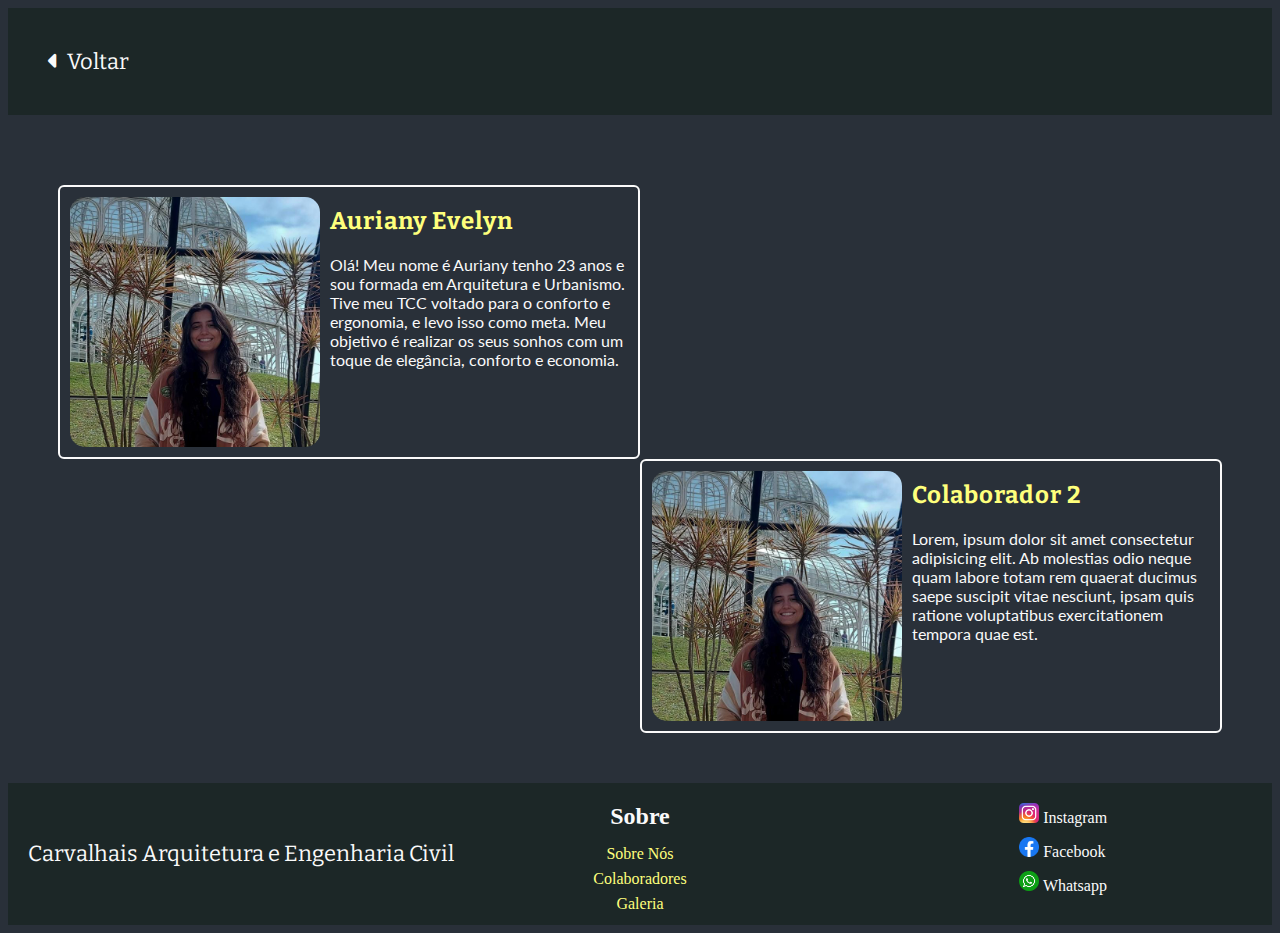
==== commit ce97ea89: "Gallery Update" ====
--- a/pages/colaboradores.html
+++ b/pages/colaboradores.html
@@ -35,6 +35,12 @@
     </div>
     <footer>
         <p>Carvalhais Arquitetura e Engenharia Civil</p>
+        <div class="about">
+            <h2>Sobre</h2>
+            <a href="../index.html">Sobre Nós</a>
+            <a href="./colaboradores.html">Colaboradores</a>
+            <a href="../pages/galeria.html">Galeria</a>
+        </div>
         <div class="subpage-social">
             <div class="instagram">
                 <a href="#"><img src="../images/instagram-logo.png" alt="instagram">
--- a/pages/colaboradores.css
+++ b/pages/colaboradores.css
@@ -112,6 +112,21 @@
     user-select: none;
     grid-column: 1/3;
 }
+.about h2 {
+    text-align: center;
+    color: var(--third-color);
+}
+.about a {
+    display: block;
+    text-align: center;
+    text-decoration: none;
+    color: var(--secondary-color);
+    font-size: 16px;
+    margin: -5px 0 12px 0;
+}
+.about a:hover {
+    color: aqua;
+}
 .subpage-social {
     grid-column: 5/6;
     margin-top: 20px;
